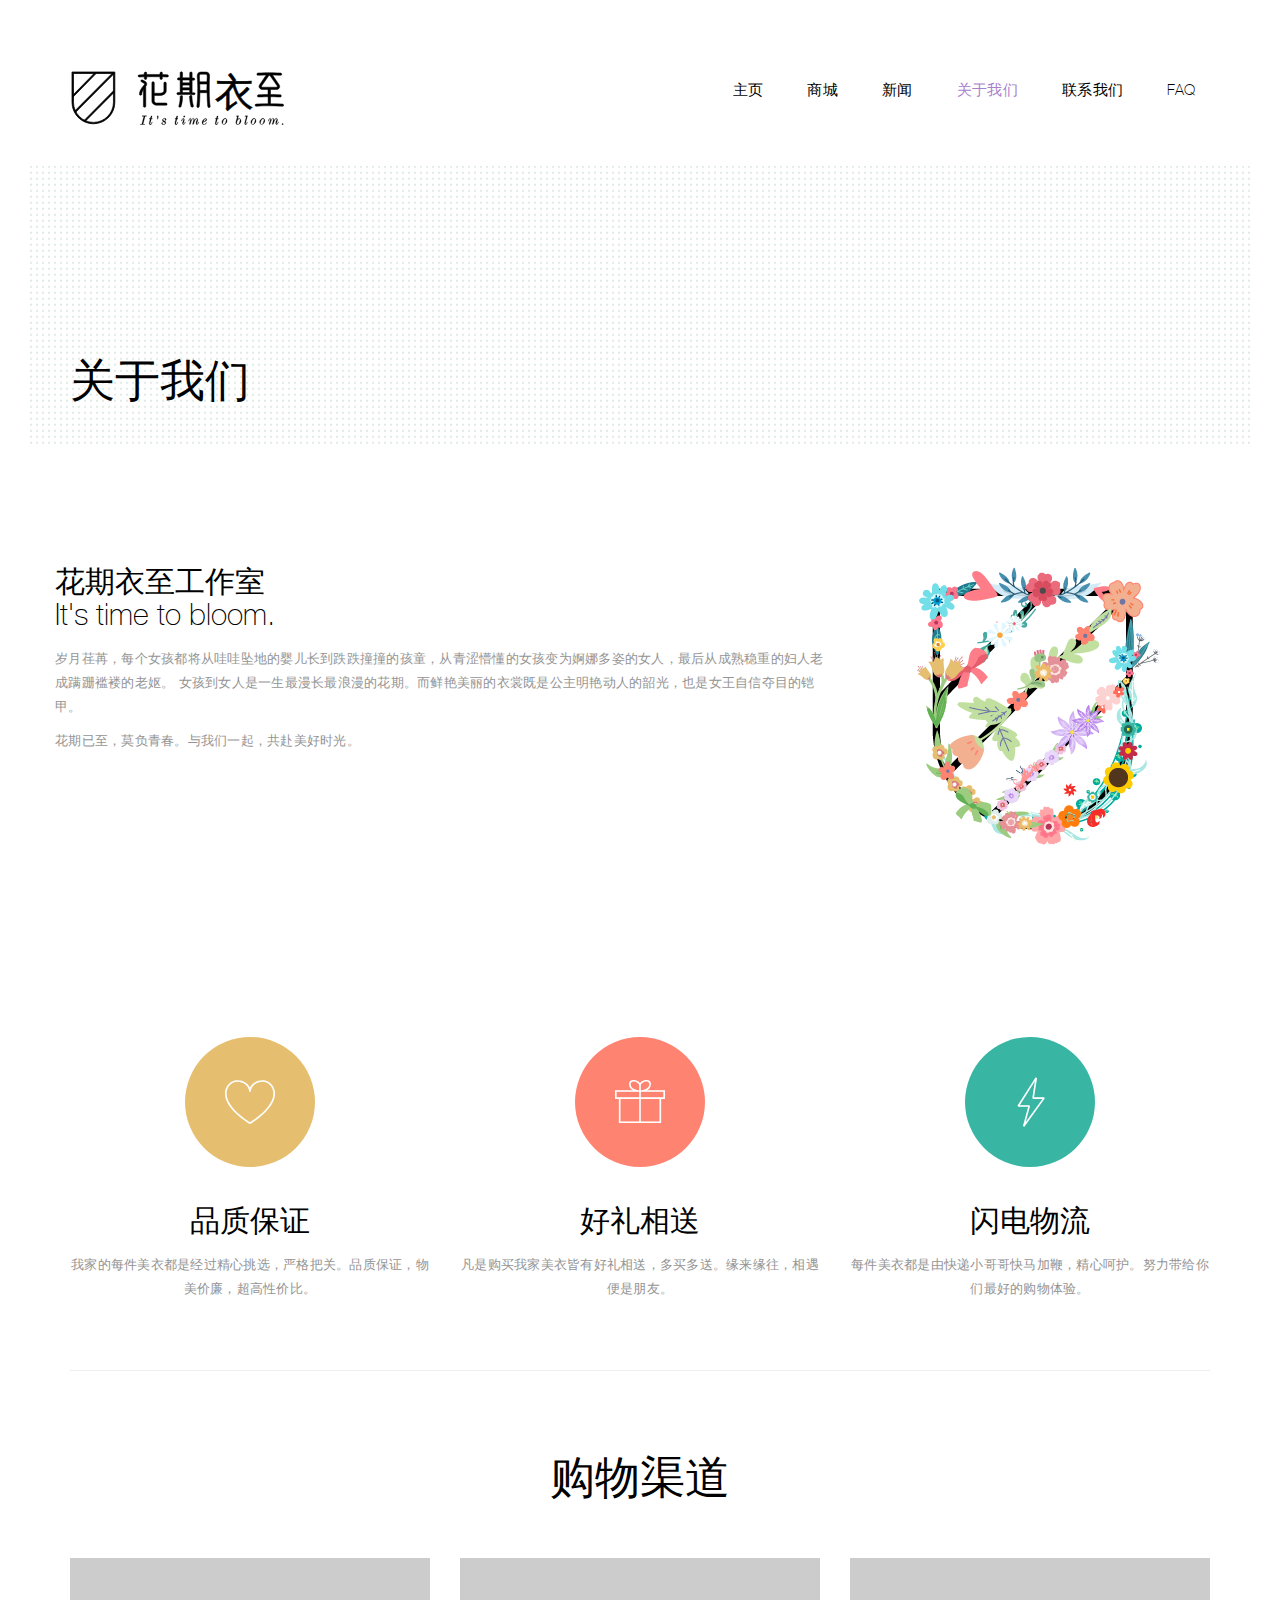
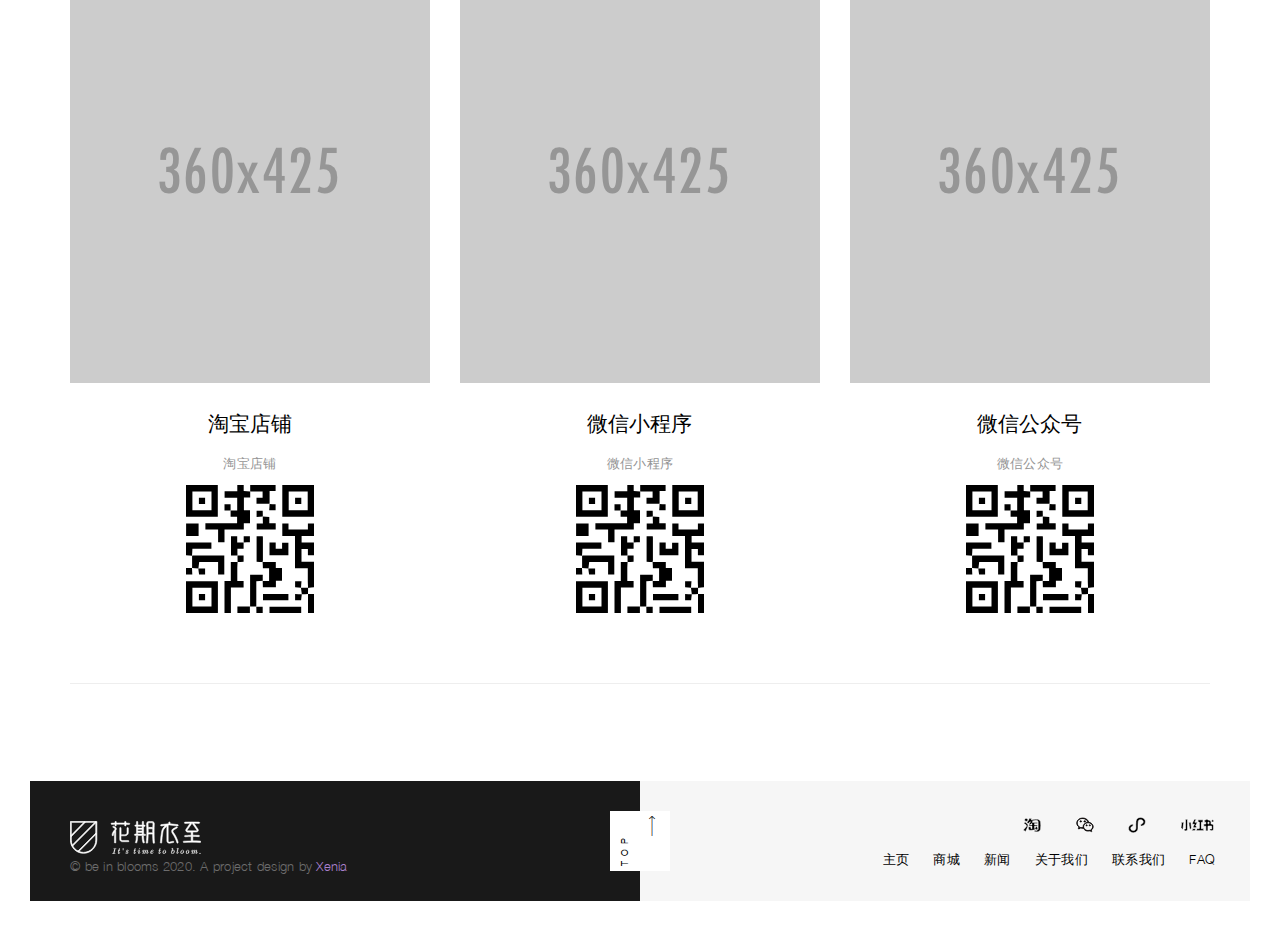
==== about.html @ fe2b624d "add" ====
<!DOCTYPE html>
<html lang="en">
<head>
	<meta charset="UTF-8">
	<meta name="viewport" content="width=device-width, initial-scale=1">
	<title>About | be in blooms</title>
	
	<meta name="description" content=""> 
	<meta name="keywords" content="花期衣️至，女装，定制，工作室，连衣裙，下装，套装，上装" /> 
	
    <link rel="icon" type="images/favicon" href="images/favicon.png">
	<link rel="stylesheet" type="text/css" href="css/linea-arrows.css">
  	<link rel="stylesheet" type="text/css" href="css/linea-basic.css">
  	<link rel="stylesheet" type="text/css" href="css/linea-ecommerce.css">
  	<link rel="stylesheet" type="text/css" href="css/linea-basic-elaboration.css">
  	<link rel="stylesheet" type="text/css" href="css/linea-music.css">
  	<link rel="stylesheet" type="text/css" href="css/linea-software.css">
  	<link rel="stylesheet" type="text/css" href="css/linea-weather.css">
  	<link rel="stylesheet" type="text/css" href="css/owl.carousel.css">
  	<link rel="stylesheet" type="text/css" href="css/jquery-ui.css">
  	<link rel="stylesheet" type="text/css" href="css/chosen.css">
  	<link rel="stylesheet" type="text/css" href="css/woocommerce.css">
  	<link rel="stylesheet" type="text/css" href="css/style.css">
</head>
<body>
	<header id="header" class="header header-v1" >
	   <div class="main-header">
	      <div class="main-header">
	         <div class="logo"><a href="#"><img src="images/logo.svg" alt="logo" /></a></div>
	         <div class="header-right">
	            <a href="#" class="button-toggle toggle-mainmenu" data-toggle="nr-mainmenu">
	               <div class="nr-menu-bar">
	                  <span class="menu-bar"></span>
	                  <span class="menu-bar"></span>
	                  <span class="menu-bar"></span>
	               </div>
	               <span class="icon icon-arrows-slim-up"></span>
	            </a> 
	            <nav class="navigation-north-2">
	              <ul>
	                 <li class="menu-item-has-children">
	                    <a href="index.html" title="">主页</a> 
	                 </li>
	                 <li class="menu-item-has-children">
	                    <a href="shop.html">商城</a>
	                 </li>
	              	<li class="menu-item-has-children">
	              	   <a href="blog.html">新闻</a> 
	              	</li>  
	              	<li class="menu-item-has-children active">
	              	  <a href="about.html">关于我们</a>
	              	</li>  
	              	<li class="menu-item-has-children">
	              	   <a href="contact.html">联系我们</a>
	              	</li>  
	              	<li class="menu-item-has-children">
	              	   <a href="faq.html">FAQ</a>
	              	</li> 		 
	              </ul>
	            </nav>
	         </div>
	      </div>
	   </div>
	   <!-- /.main-header -->
	   <div class="toggle-header">  <!-- /.content-inner --> 
	      <div id="nr-mainmenu" class="nr-mainmenu fullheight" >
	         <div class="ts-mainmenu-inner">
	            <nav class="navigation-north">
	               <div class="toggle-dropdown-menu">
	                  <ul> 
	                     <li>
	                         <a href="index.html" title="">主页</a> 
	                     </li>
	                      <li>
	                        <a href="shop.html">商城</a>
	                     </li>
	                      <li>
	                        <a href="blog.html">新闻</a> 
	                     </li> 
						 <li>
						      <a href="about.html">关于我们</a>
						  </li> 
						 <li>
						       <a href="contact.html">联系我们</a>
						  </li> 
						  <li>
						     <a href="faq.html">FAQ</a>
						   </li>  
	                  </ul>
	               </div>
	            </nav> 
	         </div>
	         <!-- /.ts-mainmenu-inner -->
	      </div>
	      <!-- /nr-mainmenu -->
	      <div id="nr-cart-header" class="nr-cart-header fullheight">
	         <div class="widget shoping-cart-widget">
	            <h5>Your cart</h5>
	            <div class="widget_shopping_cart_content">
	               <ul class="cart_list product_list_widget">
	                  <li>
	                     <a title="Remove this item" class="remove" href="#">×</a>
	                     <a href="#" class="thumb-product"><img src="images/73x84.png" alt=""></a>
	                     <div class="widget-cart-title-product">
	                        <a href="#">Over Tropics Shirt</a>
	                        <span class="quantity">Qty: 1</span>
	                        <span class="amount">$300.00</span>
	                     </div>
	                  </li>
	                  <li>
	                     <a title="Remove this item" class="remove" href="#">×</a>
	                     <a href="#" class="thumb-product"><img src="images/73x84.png" alt=""></a>
	                     <div class="widget-cart-title-product">
	                        <a href="#">Over Tropics Shirt</a>
	                        <span class="quantity">Qty: 1</span>
	                        <span class="amount">$300.00</span>
	                     </div>
	                  </li>
	               </ul>
	               <p class="total"><strong>Subtotal:</strong> <span class="amount">$600.00</span></p>
	               <p class="buttons">
	                  <a class="button wc-forward" href="#">View Cart</a>
	                  <a class="button checkout wc-forward" href="#">Checkout</a>
	               </p>
	            </div>
	         </div>
	      </div>
	   </div>
	   <!-- /.toggle-header -->
	</header>
	<section class="page-banner">
		<h2 class="page-title">关于我们</h2>
	</section>
	<section id="main-container" class="main-container">
		<div class="section-iconboxes-firts container">
			<div class="row">
				<div class="col-md-8 col-sm-8 col-60">
					<div class="nr_wrapper_about">
						<h4>花期衣至工作室<br> It's time to bloom.</h4>
					</div>
					<div class="nr_wrapper_about_content">
						<p>岁月荏苒，每个女孩都将从哇哇坠地的婴儿长到跌跌撞撞的孩童，从青涩懵懂的女孩变为婀娜多姿的女人，最后从成熟稳重的妇人老成蹒跚褴褛的老妪。
						女孩到女人是一生最漫长最浪漫的花期。而鲜艳美丽的衣裳既是公主明艳动人的韶光，也是女王自信夺目的铠甲。</p>
						<p>花期已至，莫负青春。与我们一起，共赴美好时光。</p>
					</div>
					
				</div>
				<div class="col-md-4 col-sm-4 col-40">
					<div class="nr_wrapper_images">
						<img src="images/about/ab1.png" class="center-block" alt="">
					</div>
				</div>
			</div>
		</div> 
		<div class="section-iconboxes-two section-iconboxes-iconstyle">
			<div class="container">
				<div class="row">
					<div class="col-sm-4 col-33">
						<div class="ts-icon-boxes iconbox-style2 yellow">
							<div class="iconbox-title">
								<span class="icon icon-basic-heart"></span>
								<h4>品质保证</h4>
							</div>
							<p>我家的每件美衣都是经过精心挑选，严格把关。品质保证，物美价廉，超高性价比。</p>
						</div>
					</div>
					<div class="col-sm-4 col-33">
						<div class="ts-icon-boxes iconbox-style2 red">
							<div class="iconbox-title">
								<span class="icon icon-ecommerce-gift"></span>
								<h4>好礼相送</h4>
							</div>
							<p>凡是购买我家美衣皆有好礼相送，多买多送。缘来缘往，相遇便是朋友。</p>
						</div>
					</div>
					<div class="col-sm-4 col-33">
						<div class="ts-icon-boxes iconbox-style2 blue">
							<div class="iconbox-title">
								<span class="icon icon-basic-bolt"></span>
								<h4>闪电物流</h4>
							</div>
							<p>每件美衣都是由快递小哥哥快马加鞭，精心呵护。努力带给你们最好的购物体验。</p></div>
					</div>
				</div>
				<div class="nr-line">  
		            <div class="line" >
		                
		            </div><!-- /.separator separator-simple separator-solid -->
		    	</div>
			</div>
		</div>
		<div class="section-iconboxes-three section-iconboxes-ourteam">
			<div class="container">
				<div class="row">
					<div class="title-ourteam">
						<h2 class="text-center">购物渠道</h2>
					</div>
					<div class="col-md-4 col-sm-4 col-33">
						<div class="nr-ourteams">
							<div class="ourteams-images">
								<figure><img src="images/about/360x425.png" alt=""></figure> 
							</div>
							<div class="ourteams-text">
								<div class="mem-bottom">
		                        <h5>淘宝店铺</h5> 
		                        <p>淘宝店铺</p>
								<div class="qr1">&nbsp;</div> 
		                    </div>
							</div>
						</div>
					</div>
					<div class="col-md-4 col-sm-4 col-33">
						<div class="nr-ourteams">
							<div class="ourteams-images">
								<figure><img src="images/about/360x425.png" alt=""></figure>
								</div>
							<div class="ourteams-text">
								<div class="mem-bottom">
		                        <h5>微信小程序</h5> 
		                        <p>微信小程序</p>
								<div class="qr2">&nbsp;</div> 
		                    </div>
							</div>
						</div>
					</div>
					<div class="col-md-4 col-sm-4 col-33">
						<div class="nr-ourteams">
							<div class="ourteams-images">
								<figure><img src="images/about/360x425.png" alt=""></figure>
								</div>
							<div class="ourteams-text">
								<div class="mem-bottom">
		                        <h5>微信公众号</h5> 
		                        <p>微信公众号</p>
								<div class="qr3">&nbsp;</div> 
		                    </div>
							</div>
						</div>
					</div>
				</div>
				<div class="nr-line">  
		            <div class="line" >
		            </div><!-- /.separator separator-simple separator-solid -->
		    	</div>
			</div>
		</div>
	</section>
	<footer>
	  <div class="left-footer">
	     <div class="logo-footer"><a href="#"><img src="images/logo_footer.svg" alt=""></a></div>
	     <div class="copyright"><p>© be in blooms 2020. A project design by <a href="#">Xenia</a></p></div>
	  </div>
      <div class="right-footer">
        <ul class="ts-social-footer">
           <li><a href="#" class="icon-bg01">&nbsp;</a></li>
           <li><a href="#" class="icon-bg02">&nbsp;</a></li>
           <li><a href="#" class="icon-bg03">&nbsp;</a></li>
           <li><a href="#" class="icon-bg04">&nbsp;</a></li>
        </ul>
         <ul class="menu-footer">
            <li> <a href="index.html" title="">主页</a></li>
            <li> <a href="shop.html">商城</a></li>
            <li> <a href="blog.html">新闻</a> </li>
            <li> <a href="about.html">关于我们</a></li>
            <li> <a href="contact.html">联系我们</a></li>
            <li> <a href="faq.html">FAQ</a></li>   
         </ul> 
      </div>
      <a href="#" class="backtotop hidden-xs">
         <span class="text-totop">Top</span>
         <span class="icon icon-arrows-slim-right"></span>
      </a>
   </footer>
	<script type="text/javascript" src="js/jquery-1.11.3.min.js"></script>
      <script type="text/javascript" src="js/jquery-ui.js"></script>
      <script type="text/javascript" src="js/owl.carousel.min.js"></script>
      <script type="text/javascript" src="js/chosen.jquery.min.js"></script>
      <script type="text/javascript" src="js/isotope.pkgd.js"></script>
      <script type="text/javascript" src="js/packery-mode.pkgd.min.js"></script>
      <script type='text/javascript' src='js/debounced-resize/jquery.debouncedresize.js'></script>
      <script type="text/javascript" src="js/nicescroll/jquery.nicescroll.min.js"></script>
      <script src="js/front-end.js"></script>
      <script src="js/custom.js"></script>
</body>
</html>
---- css/linea-arrows.css ----
@charset "UTF-8";

@font-face {
  font-family: "linea-arrows-10";
  src:url("../fonts/linea-arrows-10.eot");
  src:url("../fonts/linea-arrows-10.eot?#iefix") format("embedded-opentype"),
    url("../fonts/linea-arrows-10.woff") format("woff"),
    url("../fonts/linea-arrows-10.ttf") format("truetype"),
    url("../fonts/linea-arrows-10.svg#linea-arrows-10") format("svg");
  font-weight: normal;
  font-style: normal;

}

[data-icon]:before {
  font-family: "linea-arrows-10" !important;
  content: attr(data-icon);
  font-style: normal !important;
  font-weight: normal !important;
  font-variant: normal !important;
  text-transform: none !important;
  speak: none;
  line-height: 1;
  -webkit-font-smoothing: antialiased;
  -moz-osx-font-smoothing: grayscale;
}

[class^="icon-arrows-"]:before,
[class*=" icon-arrows-"]:before {
  font-family: "linea-arrows-10" !important;
  font-style: normal !important;
  font-weight: normal !important;
  font-variant: normal !important;
  text-transform: none !important;
  speak: none;
  line-height: 1;
  -webkit-font-smoothing: antialiased;
  -moz-osx-font-smoothing: grayscale;
}

.icon-arrows-anticlockwise:before {
  content: "\e000";
}
.icon-arrows-anticlockwise-dashed:before {
  content: "\e001";
}
.icon-arrows-button-down:before {
  content: "\e002";
}
.icon-arrows-button-off:before {
  content: "\e003";
}
.icon-arrows-button-on:before {
  content: "\e004";
}
.icon-arrows-button-up:before {
  content: "\e005";
}
.icon-arrows-check:before {
  content: "\e006";
}
.icon-arrows-circle-check:before {
  content: "\e007";
}
.icon-arrows-circle-down:before {
  content: "\e008";
}
.icon-arrows-circle-downleft:before {
  content: "\e009";
}
.icon-arrows-circle-downright:before {
  content: "\e00a";
}
.icon-arrows-circle-left:before {
  content: "\e00b";
}
.icon-arrows-circle-minus:before {
  content: "\e00c";
}
.icon-arrows-circle-plus:before {
  content: "\e00d";
}
.icon-arrows-circle-remove:before {
  content: "\e00e";
}
.icon-arrows-circle-right:before {
  content: "\e00f";
}
.icon-arrows-circle-up:before {
  content: "\e010";
}
.icon-arrows-circle-upleft:before {
  content: "\e011";
}
.icon-arrows-circle-upright:before {
  content: "\e012";
}
.icon-arrows-clockwise:before {
  content: "\e013";
}
.icon-arrows-clockwise-dashed:before {
  content: "\e014";
}
.icon-arrows-compress:before {
  content: "\e015";
}
.icon-arrows-deny:before {
  content: "\e016";
}
.icon-arrows-diagonal:before {
  content: "\e017";
}
.icon-arrows-diagonal2:before {
  content: "\e018";
}
.icon-arrows-down:before {
  content: "\e019";
}
.icon-arrows-down-double:before {
  content: "\e01a";
}
.icon-arrows-downleft:before {
  content: "\e01b";
}
.icon-arrows-downright:before {
  content: "\e01c";
}
.icon-arrows-drag-down:before {
  content: "\e01d";
}
.icon-arrows-drag-down-dashed:before {
  content: "\e01e";
}
.icon-arrows-drag-horiz:before {
  content: "\e01f";
}
.icon-arrows-drag-left:before {
  content: "\e020";
}
.icon-arrows-drag-left-dashed:before {
  content: "\e021";
}
.icon-arrows-drag-right:before {
  content: "\e022";
}
.icon-arrows-drag-right-dashed:before {
  content: "\e023";
}
.icon-arrows-drag-up:before {
  content: "\e024";
}
.icon-arrows-drag-up-dashed:before {
  content: "\e025";
}
.icon-arrows-drag-vert:before {
  content: "\e026";
}
.icon-arrows-exclamation:before {
  content: "\e027";
}
.icon-arrows-expand:before {
  content: "\e028";
}
.icon-arrows-expand-diagonal1:before {
  content: "\e029";
}
.icon-arrows-expand-horizontal1:before {
  content: "\e02a";
}
.icon-arrows-expand-vertical1:before {
  content: "\e02b";
}
.icon-arrows-fit-horizontal:before {
  content: "\e02c";
}
.icon-arrows-fit-vertical:before {
  content: "\e02d";
}
.icon-arrows-glide:before {
  content: "\e02e";
}
.icon-arrows-glide-horizontal:before {
  content: "\e02f";
}
.icon-arrows-glide-vertical:before {
  content: "\e030";
}
.icon-arrows-hamburger1:before {
  content: "\e031";
}
.icon-arrows-hamburger-2:before {
  content: "\e032";
}
.icon-arrows-horizontal:before {
  content: "\e033";
}
.icon-arrows-info:before {
  content: "\e034";
}
.icon-arrows-keyboard-alt:before {
  content: "\e035";
}
.icon-arrows-keyboard-cmd:before {
  content: "\e036";
}
.icon-arrows-keyboard-delete:before {
  content: "\e037";
}
.icon-arrows-keyboard-down:before {
  content: "\e038";
}
.icon-arrows-keyboard-left:before {
  content: "\e039";
}
.icon-arrows-keyboard-return:before {
  content: "\e03a";
}
.icon-arrows-keyboard-right:before {
  content: "\e03b";
}
.icon-arrows-keyboard-shift:before {
  content: "\e03c";
}
.icon-arrows-keyboard-tab:before {
  content: "\e03d";
}
.icon-arrows-keyboard-up:before {
  content: "\e03e";
}
.icon-arrows-left:before {
  content: "\e03f";
}
.icon-arrows-left-double-32:before {
  content: "\e040";
}
.icon-arrows-minus:before {
  content: "\e041";
}
.icon-arrows-move:before {
  content: "\e042";
}
.icon-arrows-move2:before {
  content: "\e043";
}
.icon-arrows-move-bottom:before {
  content: "\e044";
}
.icon-arrows-move-left:before {
  content: "\e045";
}
.icon-arrows-move-right:before {
  content: "\e046";
}
.icon-arrows-move-top:before {
  content: "\e047";
}
.icon-arrows-plus:before {
  content: "\e048";
}
.icon-arrows-question:before {
  content: "\e049";
}
.icon-arrows-remove:before {
  content: "\e04a";
}
.icon-arrows-right:before {
  content: "\e04b";
}
.icon-arrows-right-double:before {
  content: "\e04c";
}
.icon-arrows-rotate:before {
  content: "\e04d";
}
.icon-arrows-rotate-anti:before {
  content: "\e04e";
}
.icon-arrows-rotate-anti-dashed:before {
  content: "\e04f";
}
.icon-arrows-rotate-dashed:before {
  content: "\e050";
}
.icon-arrows-shrink:before {
  content: "\e051";
}
.icon-arrows-shrink-diagonal1:before {
  content: "\e052";
}
.icon-arrows-shrink-diagonal2:before {
  content: "\e053";
}
.icon-arrows-shrink-horizonal2:before {
  content: "\e054";
}
.icon-arrows-shrink-horizontal1:before {
  content: "\e055";
}
.icon-arrows-shrink-vertical1:before {
  content: "\e056";
}
.icon-arrows-shrink-vertical2:before {
  content: "\e057";
}
.icon-arrows-sign-down:before {
  content: "\e058";
}
.icon-arrows-sign-left:before {
  content: "\e059";
}
.icon-arrows-sign-right:before {
  content: "\e05a";
}
.icon-arrows-sign-up:before {
  content: "\e05b";
}
.icon-arrows-slide-down1:before {
  content: "\e05c";
}
.icon-arrows-slide-down2:before {
  content: "\e05d";
}
.icon-arrows-slide-left1:before {
  content: "\e05e";
}
.icon-arrows-slide-left2:before {
  content: "\e05f";
}
.icon-arrows-slide-right1:before {
  content: "\e060";
}
.icon-arrows-slide-right2:before {
  content: "\e061";
}
.icon-arrows-slide-up1:before {
  content: "\e062";
}
.icon-arrows-slide-up2:before {
  content: "\e063";
}
.icon-arrows-slim-down:before {
  content: "\e064";
}
.icon-arrows-slim-down-dashed:before {
  content: "\e065";
}
.icon-arrows-slim-left:before {
  content: "\e066";
}
.icon-arrows-slim-left-dashed:before {
  content: "\e067";
}
.icon-arrows-slim-right:before {
  content: "\e068";
}
.icon-arrows-slim-right-dashed:before {
  content: "\e069";
}
.icon-arrows-slim-up:before {
  content: "\e06a";
}
.icon-arrows-slim-up-dashed:before {
  content: "\e06b";
}
.icon-arrows-square-check:before {
  content: "\e06c";
}
.icon-arrows-square-down:before {
  content: "\e06d";
}
.icon-arrows-square-downleft:before {
  content: "\e06e";
}
.icon-arrows-square-downright:before {
  content: "\e06f";
}
.icon-arrows-square-left:before {
  content: "\e070";
}
.icon-arrows-square-minus:before {
  content: "\e071";
}
.icon-arrows-square-plus:before {
  content: "\e072";
}
.icon-arrows-square-remove:before {
  content: "\e073";
}
.icon-arrows-square-right:before {
  content: "\e074";
}
.icon-arrows-square-up:before {
  content: "\e075";
}
.icon-arrows-square-upleft:before {
  content: "\e076";
}
.icon-arrows-square-upright:before {
  content: "\e077";
}
.icon-arrows-squares:before {
  content: "\e078";
}
.icon-arrows-stretch-diagonal1:before {
  content: "\e079";
}
.icon-arrows-stretch-diagonal2:before {
  content: "\e07a";
}
.icon-arrows-stretch-diagonal3:before {
  content: "\e07b";
}
.icon-arrows-stretch-diagonal4:before {
  content: "\e07c";
}
.icon-arrows-stretch-horizontal1:before {
  content: "\e07d";
}
.icon-arrows-stretch-horizontal2:before {
  content: "\e07e";
}
.icon-arrows-stretch-vertical1:before {
  content: "\e07f";
}
.icon-arrows-stretch-vertical2:before {
  content: "\e080";
}
.icon-arrows-switch-horizontal:before {
  content: "\e081";
}
.icon-arrows-switch-vertical:before {
  content: "\e082";
}
.icon-arrows-up:before {
  content: "\e083";
}
.icon-arrows-up-double-33:before {
  content: "\e084";
}
.icon-arrows-upleft:before {
  content: "\e085";
}
.icon-arrows-upright:before {
  content: "\e086";
}
.icon-arrows-vertical:before {
  content: "\e087";
}
---- css/linea-basic.css ----
@charset "UTF-8";

@font-face {
  font-family: "linea-basic-10";
  src:url("../fonts/linea-basic-10.eot");
  src:url("../fonts/linea-basic-10.eot?#iefix") format("embedded-opentype"),
    url("../fonts/linea-basic-10.woff") format("woff"),
    url("../fonts/linea-basic-10.ttf") format("truetype"),
    url("../fonts/linea-basic-10.svg#linea-basic-10") format("svg");
  font-weight: normal;
  font-style: normal;

}

[data-icon]:before {
  font-family: "linea-basic-10" !important;
  content: attr(data-icon);
  font-style: normal !important;
  font-weight: normal !important;
  font-variant: normal !important;
  text-transform: none !important;
  speak: none;
  line-height: 1;
  -webkit-font-smoothing: antialiased;
  -moz-osx-font-smoothing: grayscale;
}

[class^="icon-basic-"]:before,
[class*=" icon-basic-"]:before {
  font-family: "linea-basic-10" !important;
  font-style: normal !important;
  font-weight: normal !important;
  font-variant: normal !important;
  text-transform: none !important;
  speak: none;
  line-height: 1;
  -webkit-font-smoothing: antialiased;
  -moz-osx-font-smoothing: grayscale;
}

.icon-basic-accelerator:before {
  content: "a";
}
.icon-basic-alarm:before {
  content: "b";
}
.icon-basic-anchor:before {
  content: "c";
}
.icon-basic-anticlockwise:before {
  content: "d";
}
.icon-basic-archive:before {
  content: "e";
}
.icon-basic-archive-full:before {
  content: "f";
}
.icon-basic-ban:before {
  content: "g";
}
.icon-basic-battery-charge:before {
  content: "h";
}
.icon-basic-battery-empty:before {
  content: "i";
}
.icon-basic-battery-full:before {
  content: "j";
}
.icon-basic-battery-half:before {
  content: "k";
}
.icon-basic-bolt:before {
  content: "l";
}
.icon-basic-book:before {
  content: "m";
}
.icon-basic-book-pen:before {
  content: "n";
}
.icon-basic-book-pencil:before {
  content: "o";
}
.icon-basic-bookmark:before {
  content: "p";
}
.icon-basic-calculator:before {
  content: "q";
}
.icon-basic-calendar:before {
  content: "r";
}
.icon-basic-cards-diamonds:before {
  content: "s";
}
.icon-basic-cards-hearts:before {
  content: "t";
}
.icon-basic-case:before {
  content: "u";
}
.icon-basic-chronometer:before {
  content: "v";
}
.icon-basic-clessidre:before {
  content: "w";
}
.icon-basic-clock:before {
  content: "x";
}
.icon-basic-clockwise:before {
  content: "y";
}
.icon-basic-cloud:before {
  content: "z";
}
.icon-basic-clubs:before {
  content: "A";
}
.icon-basic-compass:before {
  content: "B";
}
.icon-basic-cup:before {
  content: "C";
}
.icon-basic-diamonds:before {
  content: "D";
}
.icon-basic-display:before {
  content: "E";
}
.icon-basic-download:before {
  content: "F";
}
.icon-basic-exclamation:before {
  content: "G";
}
.icon-basic-eye:before {
  content: "H";
}
.icon-basic-eye-closed:before {
  content: "I";
}
.icon-basic-female:before {
  content: "J";
}
.icon-basic-flag1:before {
  content: "K";
}
.icon-basic-flag2:before {
  content: "L";
}
.icon-basic-floppydisk:before {
  content: "M";
}
.icon-basic-folder:before {
  content: "N";
}
.icon-basic-folder-multiple:before {
  content: "O";
}
.icon-basic-gear:before {
  content: "P";
}
.icon-basic-geolocalize-01:before {
  content: "Q";
}
.icon-basic-geolocalize-05:before {
  content: "R";
}
.icon-basic-globe:before {
  content: "S";
}
.icon-basic-gunsight:before {
  content: "T";
}
.icon-basic-hammer:before {
  content: "U";
}
.icon-basic-headset:before {
  content: "V";
}
.icon-basic-heart:before {
  content: "W";
}
.icon-basic-heart-broken:before {
  content: "X";
}
.icon-basic-helm:before {
  content: "Y";
}
.icon-basic-home:before {
  content: "Z";
}
.icon-basic-info:before {
  content: "0";
}
.icon-basic-ipod:before {
  content: "1";
}
.icon-basic-joypad:before {
  content: "2";
}
.icon-basic-key:before {
  content: "3";
}
.icon-basic-keyboard:before {
  content: "4";
}
.icon-basic-laptop:before {
  content: "5";
}
.icon-basic-life-buoy:before {
  content: "6";
}
.icon-basic-lightbulb:before {
  content: "7";
}
.icon-basic-link:before {
  content: "8";
}
.icon-basic-lock:before {
  content: "9";
}
.icon-basic-lock-open:before {
  content: "!";
}
.icon-basic-magic-mouse:before {
  content: "\"";
}
.icon-basic-magnifier:before {
  content: "#";
}
.icon-basic-magnifier-minus:before {
  content: "$";
}
.icon-basic-magnifier-plus:before {
  content: "%";
}
.icon-basic-mail:before {
  content: "&";
}
.icon-basic-mail-multiple:before {
  content: "'";
}
.icon-basic-mail-open:before {
  content: "(";
}
.icon-basic-mail-open-text:before {
  content: ")";
}
.icon-basic-male:before {
  content: "*";
}
.icon-basic-map:before {
  content: "+";
}
.icon-basic-message:before {
  content: ",";
}
.icon-basic-message-multiple:before {
  content: "-";
}
.icon-basic-message-txt:before {
  content: ".";
}
.icon-basic-mixer2:before {
  content: "/";
}
.icon-basic-mouse:before {
  content: ":";
}
.icon-basic-notebook:before {
  content: ";";
}
.icon-basic-notebook-pen:before {
  content: "<";
}
.icon-basic-notebook-pencil:before {
  content: "=";
}
.icon-basic-paperplane:before {
  content: ">";
}
.icon-basic-pencil-ruler:before {
  content: "?";
}
.icon-basic-pencil-ruler-pen:before {
  content: "@";
}
.icon-basic-photo:before {
  content: "[";
}
.icon-basic-picture:before {
  content: "]";
}
.icon-basic-picture-multiple:before {
  content: "^";
}
.icon-basic-pin1:before {
  content: "_";
}
.icon-basic-pin2:before {
  content: "`";
}
.icon-basic-postcard:before {
  content: "{";
}
.icon-basic-postcard-multiple:before {
  content: "|";
}
.icon-basic-printer:before {
  content: "}";
}
.icon-basic-question:before {
  content: "~";
}
.icon-basic-rss:before {
  content: "\\";
}
.icon-basic-server:before {
  content: "\e000";
}
.icon-basic-server2:before {
  content: "\e001";
}
.icon-basic-server-cloud:before {
  content: "\e002";
}
.icon-basic-server-download:before {
  content: "\e003";
}
.icon-basic-server-upload:before {
  content: "\e004";
}
.icon-basic-settings:before {
  content: "\e005";
}
.icon-basic-share:before {
  content: "\e006";
}
.icon-basic-sheet:before {
  content: "\e007";
}
.icon-basic-sheet-multiple:before {
  content: "\e008";
}
.icon-basic-sheet-pen:before {
  content: "\e009";
}
.icon-basic-sheet-pencil:before {
  content: "\e00a";
}
.icon-basic-sheet-txt:before {
  content: "\e00b";
}
.icon-basic-signs:before {
  content: "\e00c";
}
.icon-basic-smartphone:before {
  content: "\e00d";
}
.icon-basic-spades:before {
  content: "\e00e";
}
.icon-basic-spread:before {
  content: "\e00f";
}
.icon-basic-spread-bookmark:before {
  content: "\e010";
}
.icon-basic-spread-text:before {
  content: "\e011";
}
.icon-basic-spread-text-bookmark:before {
  content: "\e012";
}
.icon-basic-star:before {
  content: "\e013";
}
.icon-basic-tablet:before {
  content: "\e014";
}
.icon-basic-target:before {
  content: "\e015";
}
.icon-basic-todo:before {
  content: "\e016";
}
.icon-basic-todo-pen:before {
  content: "\e017";
}
.icon-basic-todo-pencil:before {
  content: "\e018";
}
.icon-basic-todo-txt:before {
  content: "\e019";
}
.icon-basic-todolist-pen:before {
  content: "\e01a";
}
.icon-basic-todolist-pencil:before {
  content: "\e01b";
}
.icon-basic-trashcan:before {
  content: "\e01c";
}
.icon-basic-trashcan-full:before {
  content: "\e01d";
}
.icon-basic-trashcan-refresh:before {
  content: "\e01e";
}
.icon-basic-trashcan-remove:before {
  content: "\e01f";
}
.icon-basic-upload:before {
  content: "\e020";
}
.icon-basic-usb:before {
  content: "\e021";
}
.icon-basic-video:before {
  content: "\e022";
}
.icon-basic-watch:before {
  content: "\e023";
}
.icon-basic-webpage:before {
  content: "\e024";
}
.icon-basic-webpage-img-txt:before {
  content: "\e025";
}
.icon-basic-webpage-multiple:before {
  content: "\e026";
}
.icon-basic-webpage-txt:before {
  content: "\e027";
}
.icon-basic-world:before {
  content: "\e028";
}
---- css/linea-ecommerce.css ----
@charset "UTF-8";

@font-face {
  font-family: "linea-ecommerce-10";
  src:url("../fonts/linea-ecommerce-10.eot");
  src:url("../fonts/linea-ecommerce-10.eot?#iefix") format("embedded-opentype"),
    url("../fonts/linea-ecommerce-10.woff") format("woff"),
    url("../fonts/linea-ecommerce-10.ttf") format("truetype"),
    url("../fonts/linea-ecommerce-10.svg#linea-ecommerce-10") format("svg");
  font-weight: normal;
  font-style: normal;

}

[data-icon]:before {
  font-family: "linea-ecommerce-10" !important;
  content: attr(data-icon);
  font-style: normal !important;
  font-weight: normal !important;
  font-variant: normal !important;
  text-transform: none !important;
  speak: none;
  line-height: 1;
  -webkit-font-smoothing: antialiased;
  -moz-osx-font-smoothing: grayscale;
}

[class^="icon-ecommerce-"]:before,
[class*=" icon-ecommerce-"]:before {
  font-family: "linea-ecommerce-10" !important;
  font-style: normal !important;
  font-weight: normal !important;
  font-variant: normal !important;
  text-transform: none !important;
  speak: none;
  line-height: 1;
  -webkit-font-smoothing: antialiased;
  -moz-osx-font-smoothing: grayscale;
}

.icon-ecommerce-bag:before {
  content: "a";
}
.icon-ecommerce-bag-check:before {
  content: "b";
}
.icon-ecommerce-bag-cloud:before {
  content: "c";
}
.icon-ecommerce-bag-download:before {
  content: "d";
}
.icon-ecommerce-bag-minus:before {
  content: "e";
}
.icon-ecommerce-bag-plus:before {
  content: "f";
}
.icon-ecommerce-bag-refresh:before {
  content: "g";
}
.icon-ecommerce-bag-remove:before {
  content: "h";
}
.icon-ecommerce-bag-search:before {
  content: "i";
}
.icon-ecommerce-bag-upload:before {
  content: "j";
}
.icon-ecommerce-banknote:before {
  content: "k";
}
.icon-ecommerce-banknotes:before {
  content: "l";
}
.icon-ecommerce-basket:before {
  content: "m";
}
.icon-ecommerce-basket-check:before {
  content: "n";
}
.icon-ecommerce-basket-cloud:before {
  content: "o";
}
.icon-ecommerce-basket-download:before {
  content: "p";
}
.icon-ecommerce-basket-minus:before {
  content: "q";
}
.icon-ecommerce-basket-plus:before {
  content: "r";
}
.icon-ecommerce-basket-refresh:before {
  content: "s";
}
.icon-ecommerce-basket-remove:before {
  content: "t";
}
.icon-ecommerce-basket-search:before {
  content: "u";
}
.icon-ecommerce-basket-upload:before {
  content: "v";
}
.icon-ecommerce-bath:before {
  content: "w";
}
.icon-ecommerce-cart:before {
  content: "x";
}
.icon-ecommerce-cart-check:before {
  content: "y";
}
.icon-ecommerce-cart-cloud:before {
  content: "z";
}
.icon-ecommerce-cart-content:before {
  content: "A";
}
.icon-ecommerce-cart-download:before {
  content: "B";
}
.icon-ecommerce-cart-minus:before {
  content: "C";
}
.icon-ecommerce-cart-plus:before {
  content: "D";
}
.icon-ecommerce-cart-refresh:before {
  content: "E";
}
.icon-ecommerce-cart-remove:before {
  content: "F";
}
.icon-ecommerce-cart-search:before {
  content: "G";
}
.icon-ecommerce-cart-upload:before {
  content: "H";
}
.icon-ecommerce-cent:before {
  content: "I";
}
.icon-ecommerce-colon:before {
  content: "J";
}
.icon-ecommerce-creditcard:before {
  content: "K";
}
.icon-ecommerce-diamond:before {
  content: "L";
}
.icon-ecommerce-dollar:before {
  content: "M";
}
.icon-ecommerce-euro:before {
  content: "N";
}
.icon-ecommerce-franc:before {
  content: "O";
}
.icon-ecommerce-gift:before {
  content: "P";
}
.icon-ecommerce-graph1:before {
  content: "Q";
}
.icon-ecommerce-graph2:before {
  content: "R";
}
.icon-ecommerce-graph3:before {
  content: "S";
}
.icon-ecommerce-graph-decrease:before {
  content: "T";
}
.icon-ecommerce-graph-increase:before {
  content: "U";
}
.icon-ecommerce-guarani:before {
  content: "V";
}
.icon-ecommerce-kips:before {
  content: "W";
}
.icon-ecommerce-lira:before {
  content: "X";
}
.icon-ecommerce-megaphone:before {
  content: "Y";
}
.icon-ecommerce-money:before {
  content: "Z";
}
.icon-ecommerce-naira:before {
  content: "0";
}
.icon-ecommerce-pesos:before {
  content: "1";
}
.icon-ecommerce-pound:before {
  content: "2";
}
.icon-ecommerce-receipt:before {
  content: "3";
}
.icon-ecommerce-receipt-bath:before {
  content: "4";
}
.icon-ecommerce-receipt-cent:before {
  content: "5";
}
.icon-ecommerce-receipt-dollar:before {
  content: "6";
}
.icon-ecommerce-receipt-euro:before {
  content: "7";
}
.icon-ecommerce-receipt-franc:before {
  content: "8";
}
.icon-ecommerce-receipt-guarani:before {
  content: "9";
}
.icon-ecommerce-receipt-kips:before {
  content: "!";
}
.icon-ecommerce-receipt-lira:before {
  content: "\"";
}
.icon-ecommerce-receipt-naira:before {
  content: "#";
}
.icon-ecommerce-receipt-pesos:before {
  content: "$";
}
.icon-ecommerce-receipt-pound:before {
  content: "%";
}
.icon-ecommerce-receipt-rublo:before {
  content: "&";
}
.icon-ecommerce-receipt-rupee:before {
  content: "'";
}
.icon-ecommerce-receipt-tugrik:before {
  content: "(";
}
.icon-ecommerce-receipt-won:before {
  content: ")";
}
.icon-ecommerce-receipt-yen:before {
  content: "*";
}
.icon-ecommerce-receipt-yen2:before {
  content: "+";
}
.icon-ecommerce-recept-colon:before {
  content: ",";
}
.icon-ecommerce-rublo:before {
  content: "-";
}
.icon-ecommerce-rupee:before {
  content: ".";
}
.icon-ecommerce-safe:before {
  content: "/";
}
.icon-ecommerce-sale:before {
  content: ":";
}
.icon-ecommerce-sales:before {
  content: ";";
}
.icon-ecommerce-ticket:before {
  content: "<";
}
.icon-ecommerce-tugriks:before {
  content: "=";
}
.icon-ecommerce-wallet:before {
  content: ">";
}
.icon-ecommerce-won:before {
  content: "?";
}
.icon-ecommerce-yen:before {
  content: "@";
}
.icon-ecommerce-yen2:before {
  content: "[";
}
---- css/linea-basic-elaboration.css ----
@charset "UTF-8";

@font-face {
  font-family: "linea-basic-elaboration-10";
  src:url("../fonts/linea-basic-elaboration-10.eot");
  src:url("../fonts/linea-basic-elaboration-10.eot?#iefix") format("embedded-opentype"),
    url("../fonts/linea-basic-elaboration-10.woff") format("woff"),
    url("../fonts/linea-basic-elaboration-10.ttf") format("truetype"),
    url("../fonts/linea-basic-elaboration-10.svg#linea-basic-elaboration-10") format("svg");
  font-weight: normal;
  font-style: normal;

}

[data-icon]:before {
  font-family: "linea-basic-elaboration-10" !important;
  content: attr(data-icon);
  font-style: normal !important;
  font-weight: normal !important;
  font-variant: normal !important;
  text-transform: none !important;
  speak: none;
  line-height: 1;
  -webkit-font-smoothing: antialiased;
  -moz-osx-font-smoothing: grayscale;
}

[class^="icon-basic-elaboration-"]:before,
[class*=" icon-basic-elaboration-"]:before {
  font-family: "linea-basic-elaboration-10" !important;
  font-style: normal !important;
  font-weight: normal !important;
  font-variant: normal !important;
  text-transform: none !important;
  speak: none;
  line-height: 1;
  -webkit-font-smoothing: antialiased;
  -moz-osx-font-smoothing: grayscale;
}

.icon-basic-elaboration-bookmark-checck:before {
  content: "a";
}
.icon-basic-elaboration-bookmark-minus:before {
  content: "b";
}
.icon-basic-elaboration-bookmark-plus:before {
  content: "c";
}
.icon-basic-elaboration-bookmark-remove:before {
  content: "d";
}
.icon-basic-elaboration-briefcase-check:before {
  content: "e";
}
.icon-basic-elaboration-briefcase-download:before {
  content: "f";
}
.icon-basic-elaboration-briefcase-flagged:before {
  content: "g";
}
.icon-basic-elaboration-briefcase-minus:before {
  content: "h";
}
.icon-basic-elaboration-briefcase-plus:before {
  content: "i";
}
.icon-basic-elaboration-briefcase-refresh:before {
  content: "j";
}
.icon-basic-elaboration-briefcase-remove:before {
  content: "k";
}
.icon-basic-elaboration-briefcase-search:before {
  content: "l";
}
.icon-basic-elaboration-briefcase-star:before {
  content: "m";
}
.icon-basic-elaboration-briefcase-upload:before {
  content: "n";
}
.icon-basic-elaboration-browser-check:before {
  content: "o";
}
.icon-basic-elaboration-browser-download:before {
  content: "p";
}
.icon-basic-elaboration-browser-minus:before {
  content: "q";
}
.icon-basic-elaboration-browser-plus:before {
  content: "r";
}
.icon-basic-elaboration-browser-refresh:before {
  content: "s";
}
.icon-basic-elaboration-browser-remove:before {
  content: "t";
}
.icon-basic-elaboration-browser-search:before {
  content: "u";
}
.icon-basic-elaboration-browser-star:before {
  content: "v";
}
.icon-basic-elaboration-browser-upload:before {
  content: "w";
}
.icon-basic-elaboration-calendar-check:before {
  content: "x";
}
.icon-basic-elaboration-calendar-cloud:before {
  content: "y";
}
.icon-basic-elaboration-calendar-download:before {
  content: "z";
}
.icon-basic-elaboration-calendar-empty:before {
  content: "A";
}
.icon-basic-elaboration-calendar-flagged:before {
  content: "B";
}
.icon-basic-elaboration-calendar-heart:before {
  content: "C";
}
.icon-basic-elaboration-calendar-minus:before {
  content: "D";
}
.icon-basic-elaboration-calendar-next:before {
  content: "E";
}
.icon-basic-elaboration-calendar-noaccess:before {
  content: "F";
}
.icon-basic-elaboration-calendar-pencil:before {
  content: "G";
}
.icon-basic-elaboration-calendar-plus:before {
  content: "H";
}
.icon-basic-elaboration-calendar-previous:before {
  content: "I";
}
.icon-basic-elaboration-calendar-refresh:before {
  content: "J";
}
.icon-basic-elaboration-calendar-remove:before {
  content: "K";
}
.icon-basic-elaboration-calendar-search:before {
  content: "L";
}
.icon-basic-elaboration-calendar-star:before {
  content: "M";
}
.icon-basic-elaboration-calendar-upload:before {
  content: "N";
}
.icon-basic-elaboration-cloud-check:before {
  content: "O";
}
.icon-basic-elaboration-cloud-download:before {
  content: "P";
}
.icon-basic-elaboration-cloud-minus:before {
  content: "Q";
}
.icon-basic-elaboration-cloud-noaccess:before {
  content: "R";
}
.icon-basic-elaboration-cloud-plus:before {
  content: "S";
}
.icon-basic-elaboration-cloud-refresh:before {
  content: "T";
}
.icon-basic-elaboration-cloud-remove:before {
  content: "U";
}
.icon-basic-elaboration-cloud-search:before {
  content: "V";
}
.icon-basic-elaboration-cloud-upload:before {
  content: "W";
}
.icon-basic-elaboration-document-check:before {
  content: "X";
}
.icon-basic-elaboration-document-cloud:before {
  content: "Y";
}
.icon-basic-elaboration-document-download:before {
  content: "Z";
}
.icon-basic-elaboration-document-flagged:before {
  content: "0";
}
.icon-basic-elaboration-document-graph:before {
  content: "1";
}
.icon-basic-elaboration-document-heart:before {
  content: "2";
}
.icon-basic-elaboration-document-minus:before {
  content: "3";
}
.icon-basic-elaboration-document-next:before {
  content: "4";
}
.icon-basic-elaboration-document-noaccess:before {
  content: "5";
}
.icon-basic-elaboration-document-note:before {
  content: "6";
}
.icon-basic-elaboration-document-pencil:before {
  content: "7";
}
.icon-basic-elaboration-document-picture:before {
  content: "8";
}
.icon-basic-elaboration-document-plus:before {
  content: "9";
}
.icon-basic-elaboration-document-previous:before {
  content: "!";
}
.icon-basic-elaboration-document-refresh:before {
  content: "\"";
}
.icon-basic-elaboration-document-remove:before {
  content: "#";
}
.icon-basic-elaboration-document-search:before {
  content: "$";
}
.icon-basic-elaboration-document-star:before {
  content: "%";
}
.icon-basic-elaboration-document-upload:before {
  content: "&";
}
.icon-basic-elaboration-folder-check:before {
  content: "'";
}
.icon-basic-elaboration-folder-cloud:before {
  content: "(";
}
.icon-basic-elaboration-folder-document:before {
  content: ")";
}
.icon-basic-elaboration-folder-download:before {
  content: "*";
}
.icon-basic-elaboration-folder-flagged:before {
  content: "+";
}
.icon-basic-elaboration-folder-graph:before {
  content: ",";
}
.icon-basic-elaboration-folder-heart:before {
  content: "-";
}
.icon-basic-elaboration-folder-minus:before {
  content: ".";
}
.icon-basic-elaboration-folder-next:before {
  content: "/";
}
.icon-basic-elaboration-folder-noaccess:before {
  content: ":";
}
.icon-basic-elaboration-folder-note:before {
  content: ";";
}
.icon-basic-elaboration-folder-pencil:before {
  content: "<";
}
.icon-basic-elaboration-folder-picture:before {
  content: "=";
}
.icon-basic-elaboration-folder-plus:before {
  content: ">";
}
.icon-basic-elaboration-folder-previous:before {
  content: "?";
}
.icon-basic-elaboration-folder-refresh:before {
  content: "@";
}
.icon-basic-elaboration-folder-remove:before {
  content: "[";
}
.icon-basic-elaboration-folder-search:before {
  content: "]";
}
.icon-basic-elaboration-folder-star:before {
  content: "^";
}
.icon-basic-elaboration-folder-upload:before {
  content: "_";
}
.icon-basic-elaboration-mail-check:before {
  content: "`";
}
.icon-basic-elaboration-mail-cloud:before {
  content: "{";
}
.icon-basic-elaboration-mail-document:before {
  content: "|";
}
.icon-basic-elaboration-mail-download:before {
  content: "}";
}
.icon-basic-elaboration-mail-flagged:before {
  content: "~";
}
.icon-basic-elaboration-mail-heart:before {
  content: "\\";
}
.icon-basic-elaboration-mail-next:before {
  content: "\e000";
}
.icon-basic-elaboration-mail-noaccess:before {
  content: "\e001";
}
.icon-basic-elaboration-mail-note:before {
  content: "\e002";
}
.icon-basic-elaboration-mail-pencil:before {
  content: "\e003";
}
.icon-basic-elaboration-mail-picture:before {
  content: "\e004";
}
.icon-basic-elaboration-mail-previous:before {
  content: "\e005";
}
.icon-basic-elaboration-mail-refresh:before {
  content: "\e006";
}
.icon-basic-elaboration-mail-remove:before {
  content: "\e007";
}
.icon-basic-elaboration-mail-search:before {
  content: "\e008";
}
.icon-basic-elaboration-mail-star:before {
  content: "\e009";
}
.icon-basic-elaboration-mail-upload:before {
  content: "\e00a";
}
.icon-basic-elaboration-message-check:before {
  content: "\e00b";
}
.icon-basic-elaboration-message-dots:before {
  content: "\e00c";
}
.icon-basic-elaboration-message-happy:before {
  content: "\e00d";
}
.icon-basic-elaboration-message-heart:before {
  content: "\e00e";
}
.icon-basic-elaboration-message-minus:before {
  content: "\e00f";
}
.icon-basic-elaboration-message-note:before {
  content: "\e010";
}
.icon-basic-elaboration-message-plus:before {
  content: "\e011";
}
.icon-basic-elaboration-message-refresh:before {
  content: "\e012";
}
.icon-basic-elaboration-message-remove:before {
  content: "\e013";
}
.icon-basic-elaboration-message-sad:before {
  content: "\e014";
}
.icon-basic-elaboration-smartphone-cloud:before {
  content: "\e015";
}
.icon-basic-elaboration-smartphone-heart:before {
  content: "\e016";
}
.icon-basic-elaboration-smartphone-noaccess:before {
  content: "\e017";
}
.icon-basic-elaboration-smartphone-note:before {
  content: "\e018";
}
.icon-basic-elaboration-smartphone-pencil:before {
  content: "\e019";
}
.icon-basic-elaboration-smartphone-picture:before {
  content: "\e01a";
}
.icon-basic-elaboration-smartphone-refresh:before {
  content: "\e01b";
}
.icon-basic-elaboration-smartphone-search:before {
  content: "\e01c";
}
.icon-basic-elaboration-tablet-cloud:before {
  content: "\e01d";
}
.icon-basic-elaboration-tablet-heart:before {
  content: "\e01e";
}
.icon-basic-elaboration-tablet-noaccess:before {
  content: "\e01f";
}
.icon-basic-elaboration-tablet-note:before {
  content: "\e020";
}
.icon-basic-elaboration-tablet-pencil:before {
  content: "\e021";
}
.icon-basic-elaboration-tablet-picture:before {
  content: "\e022";
}
.icon-basic-elaboration-tablet-refresh:before {
  content: "\e023";
}
.icon-basic-elaboration-tablet-search:before {
  content: "\e024";
}
.icon-basic-elaboration-todolist-2:before {
  content: "\e025";
}
.icon-basic-elaboration-todolist-check:before {
  content: "\e026";
}
.icon-basic-elaboration-todolist-cloud:before {
  content: "\e027";
}
.icon-basic-elaboration-todolist-download:before {
  content: "\e028";
}
.icon-basic-elaboration-todolist-flagged:before {
  content: "\e029";
}
.icon-basic-elaboration-todolist-minus:before {
  content: "\e02a";
}
.icon-basic-elaboration-todolist-noaccess:before {
  content: "\e02b";
}
.icon-basic-elaboration-todolist-pencil:before {
  content: "\e02c";
}
.icon-basic-elaboration-todolist-plus:before {
  content: "\e02d";
}
.icon-basic-elaboration-todolist-refresh:before {
  content: "\e02e";
}
.icon-basic-elaboration-todolist-remove:before {
  content: "\e02f";
}
.icon-basic-elaboration-todolist-search:before {
  content: "\e030";
}
.icon-basic-elaboration-todolist-star:before {
  content: "\e031";
}
.icon-basic-elaboration-todolist-upload:before {
  content: "\e032";
}
---- css/linea-music.css ----
@charset "UTF-8";

@font-face {
  font-family: "linea-music-10";
  src:url("../fonts/linea-music-10.eot");
  src:url("../fonts/linea-music-10.eot?#iefix") format("embedded-opentype"),
    url("../fonts/linea-music-10.woff") format("woff"),
    url("../fonts/linea-music-10.ttf") format("truetype"),
    url("../fonts/linea-music-10.svg#linea-music-10") format("svg");
  font-weight: normal;
  font-style: normal;

}

[data-icon]:before {
  font-family: "linea-music-10" !important;
  content: attr(data-icon);
  font-style: normal !important;
  font-weight: normal !important;
  font-variant: normal !important;
  text-transform: none !important;
  speak: none;
  line-height: 1;
  -webkit-font-smoothing: antialiased;
  -moz-osx-font-smoothing: grayscale;
}

[class^="icon-music-"]:before,
[class*=" icon-music-"]:before {
  font-family: "linea-music-10" !important;
  font-style: normal !important;
  font-weight: normal !important;
  font-variant: normal !important;
  text-transform: none !important;
  speak: none;
  line-height: 1;
  -webkit-font-smoothing: antialiased;
  -moz-osx-font-smoothing: grayscale;
}

.icon-music-beginning-button:before {
  content: "a";
}
.icon-music-bell:before {
  content: "b";
}
.icon-music-cd:before {
  content: "c";
}
.icon-music-diapason:before {
  content: "d";
}
.icon-music-eject-button:before {
  content: "e";
}
.icon-music-end-button:before {
  content: "f";
}
.icon-music-fastforward-button:before {
  content: "g";
}
.icon-music-headphones:before {
  content: "h";
}
.icon-music-ipod:before {
  content: "i";
}
.icon-music-loudspeaker:before {
  content: "j";
}
.icon-music-microphone:before {
  content: "k";
}
.icon-music-microphone-old:before {
  content: "l";
}
.icon-music-mixer:before {
  content: "m";
}
.icon-music-mute:before {
  content: "n";
}
.icon-music-note-multiple:before {
  content: "o";
}
.icon-music-note-single:before {
  content: "p";
}
.icon-music-pause-button:before {
  content: "q";
}
.icon-music-play-button:before {
  content: "r";
}
.icon-music-playlist:before {
  content: "s";
}
.icon-music-radio-ghettoblaster:before {
  content: "t";
}
.icon-music-radio-portable:before {
  content: "u";
}
.icon-music-record:before {
  content: "v";
}
.icon-music-recordplayer:before {
  content: "w";
}
.icon-music-repeat-button:before {
  content: "x";
}
.icon-music-rewind-button:before {
  content: "y";
}
.icon-music-shuffle-button:before {
  content: "z";
}
.icon-music-stop-button:before {
  content: "A";
}
.icon-music-tape:before {
  content: "B";
}
.icon-music-volume-down:before {
  content: "C";
}
.icon-music-volume-up:before {
  content: "D";
}
---- css/linea-software.css ----
@charset "UTF-8";

@font-face {
  font-family: "linea-software-10";
  src:url("../fonts/linea-software-10.eot");
  src:url("../fonts/linea-software-10.eot?#iefix") format("embedded-opentype"),
    url("../fonts/linea-software-10.woff") format("woff"),
    url("../fonts/linea-software-10.ttf") format("truetype"),
    url("../fonts/linea-software-10.svg#linea-software-10") format("svg");
  font-weight: normal;
  font-style: normal;

}

[data-icon]:before {
  font-family: "linea-software-10" !important;
  content: attr(data-icon);
  font-style: normal !important;
  font-weight: normal !important;
  font-variant: normal !important;
  text-transform: none !important;
  speak: none;
  line-height: 1;
  -webkit-font-smoothing: antialiased;
  -moz-osx-font-smoothing: grayscale;
}

[class^="icon-software-"]:before,
[class*=" icon-software-"]:before {
  font-family: "linea-software-10" !important;
  font-style: normal !important;
  font-weight: normal !important;
  font-variant: normal !important;
  text-transform: none !important;
  speak: none;
  line-height: 1;
  -webkit-font-smoothing: antialiased;
  -moz-osx-font-smoothing: grayscale;
}

.icon-software-add-vectorpoint:before {
  content: "a";
}
.icon-software-box-oval:before {
  content: "b";
}
.icon-software-box-polygon:before {
  content: "c";
}
.icon-software-box-rectangle:before {
  content: "d";
}
.icon-software-box-roundedrectangle:before {
  content: "e";
}
.icon-software-character:before {
  content: "f";
}
.icon-software-crop:before {
  content: "g";
}
.icon-software-eyedropper:before {
  content: "h";
}
.icon-software-font-allcaps:before {
  content: "i";
}
.icon-software-font-baseline-shift:before {
  content: "j";
}
.icon-software-font-horizontal-scale:before {
  content: "k";
}
.icon-software-font-kerning:before {
  content: "l";
}
.icon-software-font-leading:before {
  content: "m";
}
.icon-software-font-size:before {
  content: "n";
}
.icon-software-font-smallcapital:before {
  content: "o";
}
.icon-software-font-smallcaps:before {
  content: "p";
}
.icon-software-font-strikethrough:before {
  content: "q";
}
.icon-software-font-tracking:before {
  content: "r";
}
.icon-software-font-underline:before {
  content: "s";
}
.icon-software-font-vertical-scale:before {
  content: "t";
}
.icon-software-horizontal-align-center:before {
  content: "u";
}
.icon-software-horizontal-align-left:before {
  content: "v";
}
.icon-software-horizontal-align-right:before {
  content: "w";
}
.icon-software-horizontal-distribute-center:before {
  content: "x";
}
.icon-software-horizontal-distribute-left:before {
  content: "y";
}
.icon-software-horizontal-distribute-right:before {
  content: "z";
}
.icon-software-indent-firstline:before {
  content: "A";
}
.icon-software-indent-left:before {
  content: "B";
}
.icon-software-indent-right:before {
  content: "C";
}
.icon-software-lasso:before {
  content: "D";
}
.icon-software-layers1:before {
  content: "E";
}
.icon-software-layers2:before {
  content: "F";
}
.icon-software-layout:before {
  content: "G";
}
.icon-software-layout-2columns:before {
  content: "H";
}
.icon-software-layout-3columns:before {
  content: "I";
}
.icon-software-layout-4boxes:before {
  content: "J";
}
.icon-software-layout-4columns:before {
  content: "K";
}
.icon-software-layout-4lines:before {
  content: "L";
}
.icon-software-layout-8boxes:before {
  content: "M";
}
.icon-software-layout-header:before {
  content: "N";
}
.icon-software-layout-header-2columns:before {
  content: "O";
}
.icon-software-layout-header-3columns:before {
  content: "P";
}
.icon-software-layout-header-4boxes:before {
  content: "Q";
}
.icon-software-layout-header-4columns:before {
  content: "R";
}
.icon-software-layout-header-complex:before {
  content: "S";
}
.icon-software-layout-header-complex2:before {
  content: "T";
}
.icon-software-layout-header-complex3:before {
  content: "U";
}
.icon-software-layout-header-complex4:before {
  content: "V";
}
.icon-software-layout-header-sideleft:before {
  content: "W";
}
.icon-software-layout-header-sideright:before {
  content: "X";
}
.icon-software-layout-sidebar-left:before {
  content: "Y";
}
.icon-software-layout-sidebar-right:before {
  content: "Z";
}
.icon-software-magnete:before {
  content: "0";
}
.icon-software-pages:before {
  content: "1";
}
.icon-software-paintbrush:before {
  content: "2";
}
.icon-software-paintbucket:before {
  content: "3";
}
.icon-software-paintroller:before {
  content: "4";
}
.icon-software-paragraph:before {
  content: "5";
}
.icon-software-paragraph-align-left:before {
  content: "6";
}
.icon-software-paragraph-align-right:before {
  content: "7";
}
.icon-software-paragraph-center:before {
  content: "8";
}
.icon-software-paragraph-justify-all:before {
  content: "9";
}
.icon-software-paragraph-justify-center:before {
  content: "!";
}
.icon-software-paragraph-justify-left:before {
  content: "\"";
}
.icon-software-paragraph-justify-right:before {
  content: "#";
}
.icon-software-paragraph-space-after:before {
  content: "$";
}
.icon-software-paragraph-space-before:before {
  content: "%";
}
.icon-software-pathfinder-exclude:before {
  content: "&";
}
.icon-software-pathfinder-intersect:before {
  content: "'";
}
.icon-software-pathfinder-subtract:before {
  content: "(";
}
.icon-software-pathfinder-unite:before {
  content: ")";
}
.icon-software-pen:before {
  content: "*";
}
.icon-software-pen-add:before {
  content: "+";
}
.icon-software-pen-remove:before {
  content: ",";
}
.icon-software-pencil:before {
  content: "-";
}
.icon-software-polygonallasso:before {
  content: ".";
}
.icon-software-reflect-horizontal:before {
  content: "/";
}
.icon-software-reflect-vertical:before {
  content: ":";
}
.icon-software-remove-vectorpoint:before {
  content: ";";
}
.icon-software-scale-expand:before {
  content: "<";
}
.icon-software-scale-reduce:before {
  content: "=";
}
.icon-software-selection-oval:before {
  content: ">";
}
.icon-software-selection-polygon:before {
  content: "?";
}
.icon-software-selection-rectangle:before {
  content: "@";
}
.icon-software-selection-roundedrectangle:before {
  content: "[";
}
.icon-software-shape-oval:before {
  content: "]";
}
.icon-software-shape-polygon:before {
  content: "^";
}
.icon-software-shape-rectangle:before {
  content: "_";
}
.icon-software-shape-roundedrectangle:before {
  content: "`";
}
.icon-software-slice:before {
  content: "{";
}
.icon-software-transform-bezier:before {
  content: "|";
}
.icon-software-vector-box:before {
  content: "}";
}
.icon-software-vector-composite:before {
  content: "~";
}
.icon-software-vector-line:before {
  content: "\\";
}
.icon-software-vertical-align-bottom:before {
  content: "\e000";
}
.icon-software-vertical-align-center:before {
  content: "\e001";
}
.icon-software-vertical-align-top:before {
  content: "\e002";
}
.icon-software-vertical-distribute-bottom:before {
  content: "\e003";
}
.icon-software-vertical-distribute-center:before {
  content: "\e004";
}
.icon-software-vertical-distribute-top:before {
  content: "\e005";
}
---- css/linea-weather.css ----
@charset "UTF-8";

@font-face {
  font-family: "linea-weather-10";
  src:url("../fonts/linea-weather-10.eot");
  src:url("../fonts/linea-weather-10.eot?#iefix") format("embedded-opentype"),
    url("../fonts/linea-weather-10.woff") format("woff"),
    url("../fonts/linea-weather-10.ttf") format("truetype"),
    url("../fonts/linea-weather-10.svg#linea-weather-10") format("svg");
  font-weight: normal;
  font-style: normal;

}

[data-icon]:before {
  font-family: "linea-weather-10" !important;
  content: attr(data-icon);
  font-style: normal !important;
  font-weight: normal !important;
  font-variant: normal !important;
  text-transform: none !important;
  speak: none;
  line-height: 1;
  -webkit-font-smoothing: antialiased;
  -moz-osx-font-smoothing: grayscale;
}

[class^="icon-weather-"]:before,
[class*=" icon-weather-"]:before {
  font-family: "linea-weather-10" !important;
  font-style: normal !important;
  font-weight: normal !important;
  font-variant: normal !important;
  text-transform: none !important;
  speak: none;
  line-height: 1;
  -webkit-font-smoothing: antialiased;
  -moz-osx-font-smoothing: grayscale;
}

.icon-weather-aquarius:before {
  content: "\e000";
}
.icon-weather-aries:before {
  content: "\e001";
}
.icon-weather-cancer:before {
  content: "\e002";
}
.icon-weather-capricorn:before {
  content: "\e003";
}
.icon-weather-cloud:before {
  content: "\e004";
}
.icon-weather-cloud-drop:before {
  content: "\e005";
}
.icon-weather-cloud-lightning:before {
  content: "\e006";
}
.icon-weather-cloud-snowflake:before {
  content: "\e007";
}
.icon-weather-downpour-fullmoon:before {
  content: "\e008";
}
.icon-weather-downpour-halfmoon:before {
  content: "\e009";
}
.icon-weather-downpour-sun:before {
  content: "\e00a";
}
.icon-weather-drop:before {
  content: "\e00b";
}
.icon-weather-first-quarter:before {
  content: "\e00c";
}
.icon-weather-fog:before {
  content: "\e00d";
}
.icon-weather-fog-fullmoon:before {
  content: "\e00e";
}
.icon-weather-fog-halfmoon:before {
  content: "\e00f";
}
.icon-weather-fog-sun:before {
  content: "\e010";
}
.icon-weather-fullmoon:before {
  content: "\e011";
}
.icon-weather-gemini:before {
  content: "\e012";
}
.icon-weather-hail:before {
  content: "\e013";
}
.icon-weather-hail-fullmoon:before {
  content: "\e014";
}
.icon-weather-hail-halfmoon:before {
  content: "\e015";
}
.icon-weather-hail-sun:before {
  content: "\e016";
}
.icon-weather-last-quarter:before {
  content: "\e017";
}
.icon-weather-leo:before {
  content: "\e018";
}
.icon-weather-libra:before {
  content: "\e019";
}
.icon-weather-lightning:before {
  content: "\e01a";
}
.icon-weather-mistyrain:before {
  content: "\e01b";
}
.icon-weather-mistyrain-fullmoon:before {
  content: "\e01c";
}
.icon-weather-mistyrain-halfmoon:before {
  content: "\e01d";
}
.icon-weather-mistyrain-sun:before {
  content: "\e01e";
}
.icon-weather-moon:before {
  content: "\e01f";
}
.icon-weather-moondown-full:before {
  content: "\e020";
}
.icon-weather-moondown-half:before {
  content: "\e021";
}
.icon-weather-moonset-full:before {
  content: "\e022";
}
.icon-weather-moonset-half:before {
  content: "\e023";
}
.icon-weather-move2:before {
  content: "\e024";
}
.icon-weather-newmoon:before {
  content: "\e025";
}
.icon-weather-pisces:before {
  content: "\e026";
}
.icon-weather-rain:before {
  content: "\e027";
}
.icon-weather-rain-fullmoon:before {
  content: "\e028";
}
.icon-weather-rain-halfmoon:before {
  content: "\e029";
}
.icon-weather-rain-sun:before {
  content: "\e02a";
}
.icon-weather-sagittarius:before {
  content: "\e02b";
}
.icon-weather-scorpio:before {
  content: "\e02c";
}
.icon-weather-snow:before {
  content: "\e02d";
}
.icon-weather-snow-fullmoon:before {
  content: "\e02e";
}
.icon-weather-snow-halfmoon:before {
  content: "\e02f";
}
.icon-weather-snow-sun:before {
  content: "\e030";
}
.icon-weather-snowflake:before {
  content: "\e031";
}
.icon-weather-star:before {
  content: "\e032";
}
.icon-weather-storm-11:before {
  content: "\e033";
}
.icon-weather-storm-32:before {
  content: "\e034";
}
.icon-weather-storm-fullmoon:before {
  content: "\e035";
}
.icon-weather-storm-halfmoon:before {
  content: "\e036";
}
.icon-weather-storm-sun:before {
  content: "\e037";
}
.icon-weather-sun:before {
  content: "\e038";
}
.icon-weather-sundown:before {
  content: "\e039";
}
.icon-weather-sunset:before {
  content: "\e03a";
}
.icon-weather-taurus:before {
  content: "\e03b";
}
.icon-weather-tempest:before {
  content: "\e03c";
}
.icon-weather-tempest-fullmoon:before {
  content: "\e03d";
}
.icon-weather-tempest-halfmoon:before {
  content: "\e03e";
}
.icon-weather-tempest-sun:before {
  content: "\e03f";
}
.icon-weather-variable-fullmoon:before {
  content: "\e040";
}
.icon-weather-variable-halfmoon:before {
  content: "\e041";
}
.icon-weather-variable-sun:before {
  content: "\e042";
}
.icon-weather-virgo:before {
  content: "\e043";
}
.icon-weather-waning-cresent:before {
  content: "\e044";
}
.icon-weather-waning-gibbous:before {
  content: "\e045";
}
.icon-weather-waxing-cresent:before {
  content: "\e046";
}
.icon-weather-waxing-gibbous:before {
  content: "\e047";
}
.icon-weather-wind:before {
  content: "\e048";
}
.icon-weather-wind-e:before {
  content: "\e049";
}
.icon-weather-wind-fullmoon:before {
  content: "\e04a";
}
.icon-weather-wind-halfmoon:before {
  content: "\e04b";
}
.icon-weather-wind-n:before {
  content: "\e04c";
}
.icon-weather-wind-ne:before {
  content: "\e04d";
}
.icon-weather-wind-nw:before {
  content: "\e04e";
}
.icon-weather-wind-s:before {
  content: "\e04f";
}
.icon-weather-wind-se:before {
  content: "\e050";
}
.icon-weather-wind-sun:before {
  content: "\e051";
}
.icon-weather-wind-sw:before {
  content: "\e052";
}
.icon-weather-wind-w:before {
  content: "\e053";
}
.icon-weather-windgust:before {
  content: "\e054";
}
---- css/woocommerce.css ----
/* Shopping cart */
.widget_shopping_cart_content{
	color: #000000;
}
.shoping-cart-widget .product_list_widget li,
.product_list_widget li{
    list-style: none;
    display: block;
    overflow: hidden;
    padding: 20px 0 20px 0;
    border-bottom: 1px solid #f1f1f1;
    position: relative;
}

.shoping-cart-widget .product_list_widget li a.remove,
.product_list_widget li a.remove{
    position: absolute;
    right: 0;
    top: 20px;
    color: inherit;
}
.shoping-cart-widget .product_list_widget li a.thumb-product,
.product_list_widget li a.thumb-product{
    float: left;
    width: 73px;
}
.shoping-cart-widget .product_list_widget li .widget-cart-title-product,
.product_list_widget li .widget-cart-title-product{
    display: block;
    padding-left: 90px;
}
.shoping-cart-widget .product_list_widget li .widget-cart-title-product a,
.product_list_widget li .widget-cart-title-product a{
    font-size: 15px;
    color: inherit;
    display: block;
}
.shoping-cart-widget .product_list_widget li .widget-cart-title-product a:hover,
.product_list_widget li .widget-cart-title-product a:hover{
    color: #a980cd;
}
.shoping-cart-widget .product_list_widget li .widget-cart-title-product .quantity,
.product_list_widget li .widget-cart-title-product .quantity{
    display: block;
}
.shoping-cart-widget .product_list_widget li .widget-cart-title-product .amount,
.product_list_widget li .widget-cart-title-product .amount{
    display: block;
}
.shoping-cart-widget p.total,
.widget_shopping_cart p.total{
    margin: 0;
    padding: 8px 0;
    border-bottom: 1px solid #f1f1f1;
    font-size: 15px;
}
.shoping-cart-widget p.total strong,
.widget_shopping_cart p.total strong{
    font-weight: normal;
}
.shoping-cart-widget p.total .amount,
.widget_shopping_cart p.total .amount{
    float: right;
}
.shoping-cart-widget p.buttons,
.widget_shopping_cart p.buttons{
    margin-bottom: 0;
}
.shoping-cart-widget p.buttons .button{
    display: block;
    margin-top: 17px;
}
.widget_shopping_cart p.buttons{margin-top: 17px}
.widget_shopping_cart p.buttons .button{
	display: inline-block;
	margin-right: 10px;
}
.shoping-cart-widget p.buttons .button.wc-forward{
    background-color: #565656;
}
.shoping-cart-widget p.buttons .button.checkout {
    background-color: #191919;
}
.shoping-cart-widget p.buttons .button.wc-forward:hover,
.shoping-cart-widget p.buttons .button.checkout:hover {
    background-color: #a980cd;
}
del span.amount, .widget > ul > li del span.amount{
	font-size: 13px;
}
.product_list_widget li del, .product_list_widget li ins{display: inline-block;}
.product_list_widget li ins, ins{text-decoration: none;}
/* -------Product----------- */
.filter-breadcrumb-product{
	margin: 30px 0;
	font-size: 12px;
	line-height: 30px;
	font-family: 'HelveticaNeue';
}
.filter-breadcrumb-product:after,
.filter-breadcrumb-product:before{
	display: table;
	content: "";
	clear: both;
}
.main-content .filter-breadcrumb-product{margin-top: 0;}
.filter-breadcrumb-product .woocommerce-breadcrumb{
	float: left;
}
.filter-breadcrumb-product .woocommerce-result-count{
	float: right;
	margin: 0 15px 0 0;
}
.woocommerce-ordering{float: right;}
.woocommerce-ordering .chosen-container-single .chosen-single{
	border-color: #000000;
	color: #000000;
}
.woocommerce-ordering  .chosen-container{letter-spacing: 2px; font-size: 10px;z-index: 9999;}
.woocommerce-ordering .chosen-container-single .chosen-drop,
.woocommerce-ordering .chosen-container-active.chosen-with-drop .chosen-single,
.woocommerce-ordering .chosen-container-single .chosen-search input[type="text"]
{
	border-color: #000000!important;
}
.chosen-container-single .chosen-search input[type="text"]{background-image: none!important}
.woocommerce-ordering .chosen-container .chosen-results{color: #000000}
.woocommerce-ordering .chosen-container-single .chosen-single div b {
  background: url("../images/icon-select-black.png") no-repeat scroll center center!important;
}

.woocommerce-breadcrumb{
	color: #a980cd;
}
.woocommerce-breadcrumb a{color: #565656}
.woocommerce-breadcrumb a:after{
	content: url(../images/icon-breadcrumb.png);
	margin: 0 4px;
}

.product .product-innercotent > a img {
  width: 100%;
}
.product-innercotent{
	position: relative;
	overflow: hidden;
}
.product-innercotent > a img{width: 100%}
.product-innercotent:after{
	content: "";
	width: 100%;
	height: 100%;
	position: absolute;
	top: 0;
	left: 0;
	background: rgba(255,255,255,0.29);
	opacity: 0;
	filter: alpha(opacity=0);
	-webkit-transition: all 0.3s ease 0s;
	-o-transition: all 0.3s ease 0s;
	transition: all 0.3s ease 0s;
}
.product-innercotent:hover:after{
	opacity: 1;
	filter: alpha(opacity=100);
}
.product-innercotent .info-product{
	position: absolute;
	bottom: 35px;
	padding: 0 37px;
	width: 100%;
	z-index: 2;
	opacity: 0;
	-webkit-transform: scale(0);
	-ms-transform: scale(0);
	-o-transform: scale(0);
	transform: scale(0);
	filter: alpha(opacity=0);
	-webkit-transition: all 0.5s ease 0s;
	-o-transition: all 0.5s ease 0s;
	transition: all 0.5s ease 0s;
}
.product-innercotent:hover .info-product{
	-webkit-transform: scale(1);
	-ms-transform: scale(1);
	-o-transform: scale(1);
	transform: scale(1);
	opacity: 1;
	filter: alpha(opacity=100);
}
.product-innercotent .ts-product-button{
	position: absolute;
	top: 40px;
	right: -40px;
	letter-spacing: 0;
	z-index: 2;
	-webkit-transition: all 0.3s ease 0s;
	-o-transition: all 0.3s ease 0s;
	transition: all 0.3s ease 0s;
}
.product-innercotent:hover .ts-product-button{
	right: 35px;
}
.product-innercotent .info-product .title-product,
.product-innercotent .info-product > h3{
	font-size: 15px;
	margin-bottom: 0;
	color: #000000;
	display: block;
	padding-right: 25px;
	font-family: inherit;
}
.product-innercotent .info-product .title-product a{
	color: inherit;
}
.product-innercotent .info-product .title-product a:hover{
	color: #a980cd
}
.product-innercotent .info-product .price-product{
	font-size: 15px;
}
.product-innercotent .info-product .ts-viewdetail{
  color: #000000;
  float: right;
  font-size: 20px;
  margin-top: -23px;
  position: relative;
}
.product-innercotent .info-product .ts-viewdetail:hover{
	color: #a980cd;
}
.ts-product-button .yith-wcwl-add-to-wishlist,
.ts-product-button .yith-wcqv-button,
.ts-product-button .add_to_cart_button,
.ts-product-button .added_to_cart.wc-forward{
	display: block;
	font-size: 0;
	-webkit-transform: translateX(20px);
	-ms-transform: translateX(20px);
	-o-transform: translateX(20px);
	transform: translateX(20px);
}
.ts-product-button .yith-wcwl-add-to-wishlist{
	-webkit-transition: all 0.3s ease 0s;
	-o-transition: all 0.3s ease 0s;
	transition: all 0.3s ease 0s;
}
.ts-product-button .yith-wcqv-button{
	-webkit-transition: all 0.3s ease 0.1s;
	-o-transition: all 0.3s ease 0.1s;
	transition: all 0.3s ease 0.1s;
}
.ts-product-button .add_to_cart_button,
.ts-product-button .added_to_cart{
	-webkit-transition: all 0.3s ease 0.2s;
	-o-transition: all 0.3s ease 0.2s;
	transition: all 0.3s ease 0.2s;
}
.product-innercotent:hover .ts-product-button .yith-wcwl-add-to-wishlist,
.product-innercotent:hover .ts-product-button .yith-wcqv-button,
.product-innercotent:hover .ts-product-button .add_to_cart_button,
.product-innercotent:hover .ts-product-button .added_to_cart.wc-forward{
	-webkit-transform: translateX(0px);
	-ms-transform: translateX(0px);
	-o-transform: translateX(0px);
	transform: translateX(0px);
}

.ts-product-button .yith-wcqv-button,
.ts-product-button .add_to_cart_button,
.ts-product-button .added_to_cart.wc-forward{
	color: #000000;
	display: block;
	height: 30px;
	line-height: 30px;
	text-align: center;
	width: 30px;
	position: relative;
	background-color: transparent;
	padding: 0;
	text-transform: none;
}
.ts-product-button .yith-wcwl-add-to-wishlist a:hover,
.ts-product-button .yith-wcqv-button:hover,
.ts-product-button .add_to_cart_button:hover,
.ts-product-button .added_to_cart.wc-forward:hover{
	color: #a980cd;
	background: transparent;
}
.ts-product-button .yith-wcwl-add-to-wishlist a:before,
.ts-product-button .yith-wcqv-button:before,
.ts-product-button .add_to_cart_button:before,
.ts-product-button .added_to_cart.wc-forward:before{
	position: absolute;
	top: 0;
	line-height: 30px;
	width: 30px;
	left: 0;
}
.ts-product-button .add_to_cart_button.added{
	display: none;
}
.yith-wcwl-add-to-wishlist .yith-wcwl-add-button,
.yith-wcwl-add-to-wishlist .yith-wcwl-wishlistaddedbrowse,
.yith-wcwl-add-to-wishlist .yith-wcwl-wishlistexistsbrowse{
	position: relative;
	height: 30px;
	line-height: 30px;
	text-align: center;
	width: 30px;
}
.yith-wcwl-add-to-wishlist .yith-wcwl-wishlistaddedbrowse span.feedback,
.yith-wcwl-add-to-wishlist .yith-wcwl-wishlistexistsbrowse span.feedback{
	display: none;
	position: absolute;
	right: 100%;
	white-space: nowrap;
	z-index: 5;
	color: #000000;
	font-size: 13px;
	-webkit-transition: all 0.5s ease 0s;
	-o-transition: all 0.5s ease 0s;
	transition: all 0.5s ease 0s;
	opacity: 0;
	filter: alpha(opacity=0);
	padding-right: 10px;
}
.yith-wcwl-add-to-wishlist .yith-wcwl-wishlistaddedbrowse:hover span.feedback,
.yith-wcwl-add-to-wishlist .yith-wcwl-wishlistexistsbrowse:hover span.feedback{
	display: block;
	opacity: 1;
	filter: alpha(opacity=100);
}
.ts-product-button .yith-wcwl-add-to-wishlist a{
	width: 30px;
	height: 30px;
	position: relative;
	float: left;
	color: #000000
}
.ts-product-button .yith-wcwl-add-to-wishlist a:hover{
	color: #a980cd;
}
.yith-wcwl-add-to-wishlist .ajax-loading{
	left: 7px;
	position: absolute;
	top: 7px;
}
.yith-wcwl-add-to-wishlist .yith-wcwl-add-button a:before,
.yith-wcwl-add-to-wishlist .yith-wcwl-wishlistaddedbrowse a:before,
.yith-wcwl-add-to-wishlist .yith-wcwl-wishlistexistsbrowse a:before{
	content: "W";
  	font-family: "linea-basic-10";
  	font-size: 20px;
}
.ts-product-button .yith-wcqv-button{
	margin-bottom: 5px;
}
.ts-product-button .yith-wcqv-button:before{
	content: "H";
  	font-family: "linea-basic-10";
  	font-size: 20px;
}
.ts-product-button .add_to_cart_button:before{
	content: "f";
  	font-family: "linea-ecommerce-10";
  	font-size: 24px;
}
.ts-product-button .added_to_cart.wc-forward::before{
	content: "b";
  	font-family: "linea-ecommerce-10";
  	font-size: 24px;
}
.ts-product-button .add_to_cart_button.loading:before{
	content: "\e04f";
  	font-family: "linea-arrows-10";
  	font-size: 20px ;
}
.ts-product-button .add_to_cart_button.loading:before{
	-webkit-animation: spin 0.6s linear 0s infinite normal;
    -moz-animation: spin 0.6s linear 0s infinite normal;
    -ms-animation: spin 0.6s linear 0s infinite normal;
    -o-animation: spin 0.6s linear 0s infinite normal;
    animation: spin 0.6s linear 0s infinite normal;
}
@keyframes spin{
    0% { transform: rotate(360deg); }
    100% { transform: rotate(0deg); }
}
@-webkit-keyframes spin {
    0% {-webkit-transform: rotate(360deg); }
    100% { -webkit-transform: rotate(0deg); }
}
@-ms-keyframes spin {
    0% {-ms-transform: rotate(360deg); }
    100% { -ms-transform: rotate(0deg); }
}
@-moz-keyframes spin {
    0% { -moz-transform: rotate(360deg); }
    100% { -moz-transform: rotate(0deg); }
}
@-o-keyframes spin {
    0% { -o-transform: rotate(360deg); }
    100% { -o-transform: rotate(0deg); }
}
/* Product grid */
.products-grid-no-margin.products > .row{
	margin-left: 0;
	margin-right: 0;
}
.products-grid-no-margin.products div.product{
	padding: 0;
	margin-bottom: 0;
}
.products div.product{
	margin-bottom: 30px;
}
/* pagination */
.woocommerce-pagination ul.page-numbers{
	margin: 25px 0 60px 0;
	text-align: center;
}
.main-content .woocommerce-pagination ul.page-numbers{text-align: left;}
.woocommerce-pagination .page-numbers li{
	display: inline-block;
	font-family: 'HelveticaNeue';
	margin-right: 7px;
}
.woocommerce-pagination .page-numbers li .page-numbers{
	font-size: 12px;
	color: #c1c1c1;
	width: 30px;
	height: 30px;
	line-height: 30px;
	text-align: center;
	display: inline-block;
	border: 1px solid;
}
.woocommerce-pagination .page-numbers li .page-numbers:hover{color: #000000;}
.ui-accordion .ui-accordion-header .ui-accordion-header-icon {
    position: absolute;
    left: auto;
    top: 50%;
    margin-top: -8px;
    right: 0;
}
/* ------------------------ */
/* 		 SHOP WIDGET 		*/
/* ------------------------ */
/* product -category */
ul.product-categories  li.cat-item,
ul.list-item-product li{
	list-style: none;
}
ul.product-categories  li.cat-item.cat-parent ul.children{
	margin-bottom: 5px;
}
ul.product-categories > li.cat-item > a,
ul.list-item-product li a{
	line-height: 40px;
	font-size: 15px;
	color: #000000
}
ul.product-categories > li.cat-item > span{color: #000000}
ul.product-categories ul.children{
	padding-left: 0
}
ul.product-categories ul.children > li > a{
	color: inherit;
	line-height: 30px;
}
ul.product-categories ul.children > li > a:before{
	content: "\e04b";
	font-family: "linea-arrows-10";
	font-size: 11px;
	margin-right: 5px;
}
ul.product-categories li a:hover,
ul.product-categories ul.children > li > a:hover,
ul.list-item-product li a:hover{
	color: #a980cd;
}
/* price filter */
.widget_price_filter .ui-slider-horizontal{
	height: 2px;
	-webkit-border-radius: 0;
	-moz-border-radius: 0;
	-ms-border-radius: 0;
	-o-border-radius: 0;
	border-radius: 0;
	border: none;
	background-color: #000000;
}
.widget_price_filter .ui-slider .ui-slider-range{
	border: none;
	-webkit-border-radius: 0;
	-moz-border-radius: 0;
	-ms-border-radius: 0;
	-o-border-radius: 0;
	border-radius: 0;
	background-color: #a980cd;
}
.widget_price_filter .ui-slider .ui-slider-handle{
	width: 3px;
	height: 13px;
	background-color: #000000;
	border: none;
	-webkit-border-radius: 0;
	-moz-border-radius: 0;
	-ms-border-radius: 0;
	-o-border-radius: 0;
	border-radius: 0;
	margin: 0;
	cursor: pointer;
}
.widget_price_filter .price_slider{
	margin-top: 20px;
	display: inline-block;
	width: 100%
}
.widget_price_filter .price_slider_amount{
	margin-top: 20px;
	overflow: hidden;
}
.widget_price_filter .price_slider_amount button{
	float: right;
	font-size: 8px;
	padding: 5px 20px;
}
.widget_price_filter .price_slider_amount .price_label{
	float: left;
	line-height: 35px;
}
/* ------------------------ */
/* 		 PRODUCT DETAIL		*/
/* ------------------------ */
.ts-infoproduct {
  overflow: hidden;
}
.ts-infoproduct .left-infoproduct{
	float: left;
	width: 50%;
	position: relative;
}
.ts-infoproduct .right-infoproduct{
	float: left;
	width: 50%
}
.ts-infoproduct .images .owl-dots{
	position: absolute;
	bottom: 25px;
	width: 100%;
	text-align: center;
}
.ts-infoproduct .images .owl-nav > div{
	font-size: 40px;
	color: #d0d0d0;
}
.ts-infoproduct .images .owl-nav > div:hover{
	color: #000000;
}
.ts-infoproduct .images .owl-nav{
	opacity: 0;
	filter: alpha(opacity=0);
	-webkit-transition: all 0.3s ease 0s;
	-o-transition: all 0.3s ease 0s;
	transition: all 0.3s ease 0s;
}
.ts-infoproduct .images:hover .owl-nav{
	opacity: 1;
	filter: alpha(opacity=100);
}
.product .onsale{
	position: absolute;
	top: 70px;
	left: 20px;
	font-size: 10px;
	letter-spacing: 6px;
	text-transform: uppercase;
	color: #a980cd;
	border: 2px solid #a980cd;
	padding: 0 7px;
	-webkit-transform: rotate(-90deg);
	-ms-transform: rotate(-90deg);
	-o-transform: rotate(-90deg);
	transform: rotate(-90deg);
	z-index: 5;
}
.product .ts-infoproduct .onsale,
.single-product .onsale{
	right: 20px;
	left: auto;
}
.product .sold-out{
	position: absolute;
	top: 90px;
	left: 0px;
	font-size: 10px;
	letter-spacing: 6px;
	text-transform: uppercase;
	color: #000000;
	border: 2px solid #000000;
	padding: 0 7px;
	-webkit-transform: rotate(-90deg);
	-ms-transform: rotate(-90deg);
	-o-transform: rotate(-90deg);
	transform: rotate(-90deg);
	z-index: 5;
}
.product .new{
	position: absolute;
	top: 70px;
	left: 20px;
	font-size: 10px;
	letter-spacing: 6px;
	text-transform: uppercase;
	color: #fa7468;
	border: 2px solid #fa7468;
	padding: 0 7px;
	-webkit-transform: rotate(-90deg);
	-ms-transform: rotate(-90deg);
	-o-transform: rotate(-90deg);
	transform: rotate(-90deg);
	z-index: 5;
}
.ts-infoproduct .right-infoproduct{
	padding-top: 5%;
	padding-left: 30px;
	padding-right: 30px;
}
.ts-infoproduct .summary.entry-summary {
  margin: 0 auto;
  max-width: 510px;
}
.summary.entry-summary .product_title{
	font-size: 30px;
}
.summary.entry-summary .name-category{
	color: inherit;
}
.summary.entry-summary .variations .value{
	display: inline-block;
	margin-right: 10px;
}
.summary.entry-summary .product-addtocart .variations{
	display: inline-block;
}
.summary.entry-summary .product-addtocart .quantity{
	display: inline-block;
}
.summary.entry-summary .single-product-button{
	display: block;
}

.summary.entry-summary .quantity span{
	font-size: 8px;
	text-transform: uppercase;
	font-family:'HelveticaNeue';
	letter-spacing: 5px;
}
.summary.entry-summary .quantity input[type="text"]{
	border-color: #e6e6e6;
	font-size: 10px;
	color: #000000;
	padding: 3px;
	text-align: center;
	width: 45px;
}
.summary.entry-summary .name-category{
	margin-bottom: 25px;
}
.summary.entry-summary .price{
	display: block;
	margin-top: 30px;
	margin-bottom: 30px;
	font-size: 21px;
}
.summary.entry-summary .price .amount{
	color: #000000;
}
.summary.entry-summary .price del{
	color: inherit;
	font-size: 15px;
}
.summary.entry-summary .variations_button{
	display: inline-block;
	vertical-align: top;
}
.summary.entry-summary .ts-product-button .yith-wcwl-add-to-wishlist{
	display: inline-block;
	-webkit-transform: translateX(0px);
	-ms-transform: translateX(0px);
	-o-transform: translateX(0px);
	transform: translateX(0px);
	margin-left: 3px;
}
.summary.entry-summary .yith-wcwl-add-to-wishlist .yith-wcwl-add-button, 
.summary.entry-summary .yith-wcwl-add-to-wishlist .yith-wcwl-wishlistaddedbrowse, 
.summary.entry-summary .yith-wcwl-add-to-wishlist .yith-wcwl-wishlistexistsbrowse{
	height: 42px;
	width: 42px;
	line-height: 42px;
	border: 1px solid #000000;
}
.summary.entry-summary .yith-wcwl-add-to-wishlist .yith-wcwl-add-button:hover, 
.summary.entry-summary .yith-wcwl-add-to-wishlist .yith-wcwl-wishlistaddedbrowse:hover, 
.summary.entry-summary .yith-wcwl-add-to-wishlist .yith-wcwl-wishlistexistsbrowse:hover{
	border-color: #a980cd;
}
.summary.entry-summary .ts-product-button .yith-wcwl-add-to-wishlist a{
	height: 40px;
	width: 40px;
}
.summary.entry-summary .ts-product-button .yith-wcwl-add-to-wishlist a:hover{
	color: #ffffff;
	background-color: #a980cd;
}
.summary.entry-summary .yith-wcwl-add-to-wishlist .yith-wcwl-add-button a::before, 
.summary.entry-summary .yith-wcwl-add-to-wishlist .yith-wcwl-wishlistaddedbrowse a::before, 
.summary.entry-summary .yith-wcwl-add-to-wishlist .yith-wcwl-wishlistexistsbrowse a::before
{
	font-size: 16px;
}
.summary.entry-summary .ts-product-button .yith-wcwl-add-to-wishlist a::before, 
.summary.entry-summary .ts-product-button .yith-wcqv-button::before{
	line-height: 42px;
	width: 42px;
}
.summary.entry-summary .yith-wcwl-add-to-wishlist .ajax-loading{
	left: 12px;
	top: 12px;
}
.summary.entry-summary .yith-wcwl-add-to-wishlist .yith-wcwl-wishlistaddedbrowse span.feedback, 
.summary.entry-summary .yith-wcwl-add-to-wishlist .yith-wcwl-wishlistexistsbrowse span.feedback{
	left: 100%;
	right: auto;
	padding-left: 10px;
}
.ts-infoproduct .woocommerce-tab-accordion{
	margin: 30px 0;
}
.woocommerce-tab-accordion.ui-widget,.ui-widget{font-family: inherit;}
.woocommerce-tab-accordion .tab-title.ui-accordion-header{
	font-size: 15px;
	font-family: inherit;
	line-height: 40px;
	padding: 0;
	background: transparent;
	border: none;
	border-top: 1px solid #e6e6e6;
	-webkit-border-radius: 0;
	-moz-border-radius: 0;
	-ms-border-radius: 0;
	-o-border-radius: 0;
	border-radius: 0;
	color: #000000;
	outline: none;
}
.woocommerce-tab-accordion .tab-title.ui-accordion-header:first-child{
	border-top: none;
}
.woocommerce-tab-accordion .tab-title.ui-accordion-header.ui-accordion-header-active{
	color: #a980cd;
}
.woocommerce-tab-accordion.ui-accordion .ui-accordion-content{
	-webkit-border-radius: 0;
	-moz-border-radius: 0;
	-ms-border-radius: 0;
	-o-border-radius: 0;
	border-radius: 0;
	border: none;
	padding: 0 0 20px 0;
	font-family: 'HelveticaNeue-Light';
	color: inherit;
	font-size: 13px;
	line-height: 24px;
	box-shadow: none;
}
.shop_attributes {
  line-height: 32px;
  width: 100%;
}

.shop_attributes th{font-weight: normal;}
.shop_attributes td p{margin-bottom: 0}
.shop_attributes td{text-align: right;}
.shop_attributes th, .shop_attributes td{
	border: none;
	border-bottom: 1px solid #f2f2f2;
}
.shop_attributes tr:last-child th,
.shop_attributes tr:last-child td{
	border-bottom: none;
}
/* review */
#reviews #comments ol.commentlist li {
  margin: 0 0 20px;
  padding: 0;
  position: relative;
}
#reviews #comments ol.commentlist li img.avatar {
  float: left;
  height: auto;
  line-height: 1;
  margin-top: 0;
  width: 60px;
}
#reviews #comments ol.commentlist li .comment-text {
  display: block;
  margin: 0;
  padding: 0 0 0 70px;
}
#reviews #comments ol.commentlist li .comment-text p.meta {
  margin: 0;
}
.star-rating {
  height: 13px;
  line-height: 13px;
  overflow: hidden;
  position: relative;
  width: 83px;
  font-size: 13px;
}
.star-rating::before {
  content: "\f005\f005\f005\f005\f005";
  display: inline-block;
  float: left;
  font-family: "FontAwesome";
  left: 0;
  letter-spacing: 5px;
  position: absolute;
  top: 0;
}
.star-rating span {
	float: left;
    left: 0;
    overflow: hidden;
    padding-top: 13px;
    position: absolute;
    top: 0;
  	color: #a980cd;
}
.star-rating span::before {
  content: "\f005\f005\f005\f005\f005";
  display: inline-block;
  font-family: "FontAwesome";
  left: 0;
  letter-spacing: 5px;
  position: absolute;
  top: 0;
}
#review_form_wrapper .comment-form label{
	font-weight: normal;
	display: block;
	color: inherit;
}
#review_form_wrapper .comment-form input[type="text"]{
	padding: 5px 15px;
	width: 100%;
	border-color: #f2f2f2;
}
#review_form_wrapper .comment-form textarea{
	width: 100%;
	border-color: #f2f2f2;
}
.comment-form-rating .stars {
  display: inline-block;
  margin-bottom: 0;
  width: 100%;
}
#review_form .stars span{
  float: left;
  font-size: 13px;
  height: 12px;
  letter-spacing: 5px;
  line-height: normal;
  position: relative;
  width: 81px;
}
#review_form .stars > span::before {
  content: "\f005\f005\f005\f005\f005";
  font-family: "FontAwesome";
  font-style: normal;
  font-weight: normal;
  left: 0;
  position: absolute;
}
#review_form #commentform .stars > span a {
  float: left;
  height: 0;
  left: 0;
  line-height: normal;
  overflow: hidden;
  padding-top: 12px;
  position: absolute;
  text-align: center;
  top: 0;
}
#review_form #commentform .stars > span a:hover::before, 
#review_form #commentform .stars > span a.active::before {
  color: #a980cd;
  content: "\f005\f005\f005\f005\f005";
  font-family: "FontAwesome";
  font-style: normal;
  font-weight: normal;
  left: 0;
  position: absolute;
  top: 0;
}
#review_form #commentform .stars span a.star-1 {
  width: 16px;
  z-index: 10;
}
#review_form #commentform .stars span a.star-2 {
  width: 32px;
  z-index: 9;
}
#review_form #commentform .stars span a.star-3 {
  width: 48px;
  z-index: 8;
}
#review_form #commentform .stars span a.star-4 {
  width: 64px;
  z-index: 7;
}
#review_form #commentform .stars span a.star-5 {
  width: 80px;
  z-index: 6;
}

div.product .summary .product_meta{
	margin-bottom: 20px;
}
div.product .summary .product_meta > span {
  display: inline-block;
  margin-right: 20px;
  color: #000000;
}
div.product .summary .product_meta > span:last-child{
	margin-right: 0
}
div.product .summary .product_meta > span a,
div.product .summary .product_meta > span span{
	color: #949494;
}
div.product .summary .product_meta > span a:hover{
	color: #a980cd;
}
div.product .summary .product-share > span{
	font-size: 15px;
	color: #000000;
	display: block;
	margin-bottom: 10px;
}
div.product .summary .product-share ul li{
	display: inline-block;
	list-style: none;
	font-size: 14px;
	margin-right: 25px;
}
div.product .summary .product-share ul li:last-child{margin-right: 0}
div.product .summary .product-share ul li a{color: #000000;}
div.product .summary .product-share ul li a:hover{color: #a980cd;}

.relate-product{
	overflow: hidden;
	text-align: center;
}
.relate-product .title-relate{
	display: inline-block;
	position: relative;
	margin: 70px 0;
}
.relate-product .title-relate:after,.relate-product .title-relate:before{
	content: "";
	top: 49%;
	position: absolute;
	border-bottom: 1px solid #e6e6e6;
	width: 999%;
}
.relate-product .title-relate:after{
	margin-right: 20px;
	right: 100%;
}
.relate-product .title-relate:before{
	margin-left: 20px;
	left: 100%;
}
.relate-product .products{text-align: left;margin-bottom: 30px;}
.relate-product .products .row{margin: 0}
.relate-product .products div.product{
	padding: 0;
	margin-bottom: 0;
}

/* quick view */
#yith-quick-view-content.single-product .images{
	float: left;
	width: 35%;
}
#yith-quick-view-content.single-product .summary.entry-summary{
	width: 65%;
	float: left;
	padding-left: 30px;
}
#yith-quick-view-content.single-product .images .owl-nav{
	display: none;
}
#yith-quick-view-modal .yith-wcqv-main{
	box-shadow: none;
	-moz-box-shadow: none;
	-webkit-box-shadow: none;
	padding: 30px;
	background-color: #ffffff;
}
#yith-quick-view-content.single-product .price{
	font-size: 15px;
	margin: 25px 0 20px;
}
.single-product div[itemprop="description"]{
	margin-bottom: 25px;
}
#yith-quick-view-content.single-product .summary .product_title{
	font-size: 21px;
	margin-bottom: 8px;
}
#yith-quick-view-close{
	color: #000000;
	width: 25px;
	height: 25px;
	line-height: 20px;
	top: 12px;
	right: 15px;
	opacity: 1;
	filter: alpha(opacity=100);
}
#yith-quick-view-content.single-product .ts-infoproduct{overflow: hidden; position: relative;}
#yith-quick-view-content.single-product .ts-infoproduct .summary.entry-summary{
	max-width: none;
}
.ts-view-detail{
	font-size: 8px;
	text-transform: uppercase;
	letter-spacing: 5px;
	padding: 0 10px 0 15px;
	border: 1px solid #000000;
	color: #000000;
	display: inline-block;
	line-height: 23px;
	position: absolute;
	bottom: 15px;
	right: 15px;
}
.ts-view-detail:hover{
	border-color: #a980cd;
	color: #a980cd;
}
.ts-view-detail .icon{
	display: inline-block;
	font-size: 20px;
	line-height: 16px;
	margin-left: 6px;
	vertical-align: middle;
}
.product .product-innercotent .ts-product-button {
    top: 30px!important;
    bottom: auto;
    
}
/* --------------------- */
/* 		RESPONSIVE		 */
/* --------------------- */
@media(min-width: 992px) and (max-width: 1199px){
	.product-innercotent .info-product{padding: 0 20px; bottom: 15px;}
	.product-innercotent .ts-product-button{top: 15px;}
	.product-innercotent:hover .ts-product-button{right: 15px}
	.ts-infoproduct .right-infoproduct{padding-top: 35px;}
	.ts-infoproduct .woocommerce-tab-accordion { margin: 20px 0;}
}
@media(max-width: 991px){
	.ts-infoproduct .left-infoproduct{width: 100%;}
	.ts-infoproduct .right-infoproduct{width: 100%;padding-top: 50px}
	.ts-infoproduct .summary.entry-summary{max-width: none;}
}
@media(min-width: 768px) and (max-width: 991px){
	
}
@media(max-width: 767px){
	.product-innercotent:hover .ts-product-button{ right: 15px;}
	.product-innercotent .info-product{padding: 0 20px; bottom: 20px;}
	.ts-infoproduct .images .owl-nav{display: none;}
	.product .onsale{top: 45px}
	.product .ts-infoproduct .onsale, .single-product .onsale{right: 5px}
	.ts-infoproduct .right-infoproduct{padding: 30px 15px 0;}
	.summary.entry-summary .variations .value{margin-right: 0;margin-bottom: 15px}
	.summary.entry-summary .variations .chosen-container{min-width: 235px}
	.summary.entry-summary .price{font-size: 18px; margin-top: 25px; margin-bottom: 25px}
	.ts-infoproduct .woocommerce-tab-accordion { margin: 20px 0;}
	.summary.entry-summary .product-addtocart .variations, .summary.entry-summary .variations .value{display: block;}
}
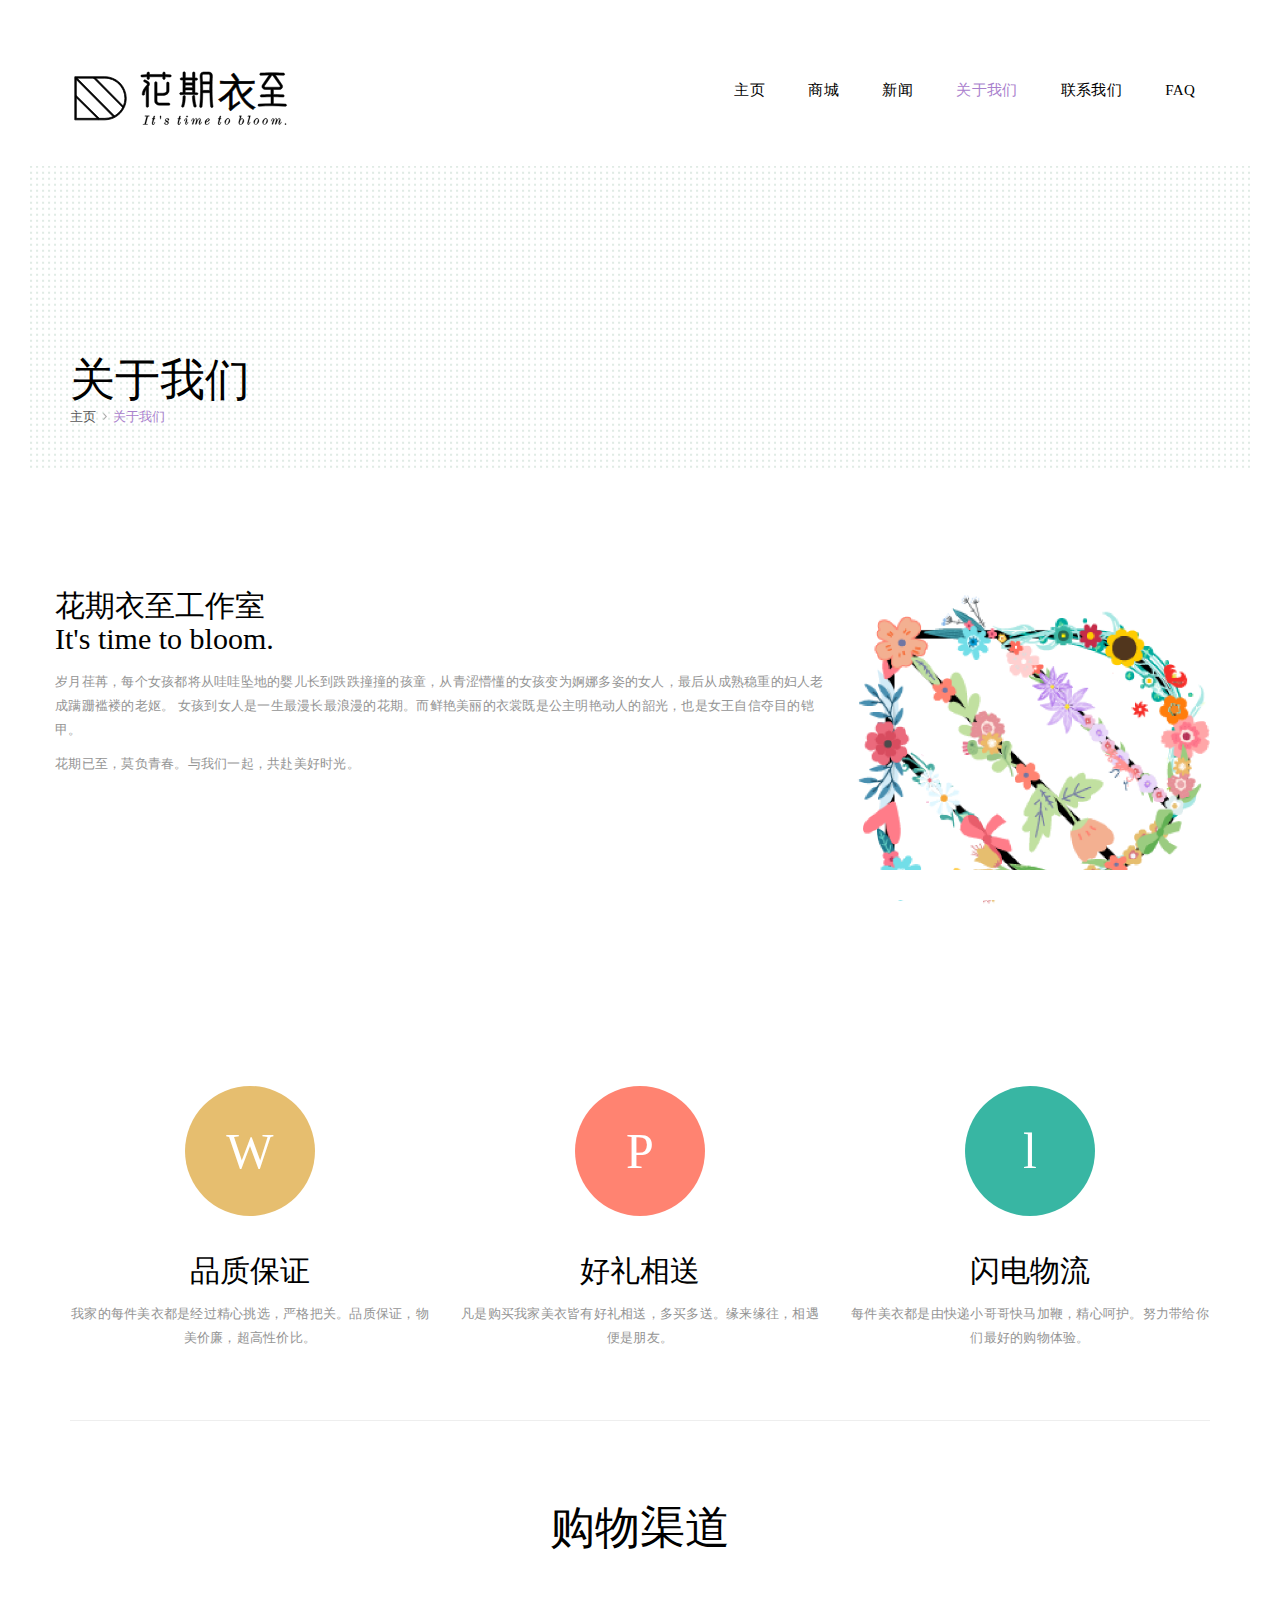
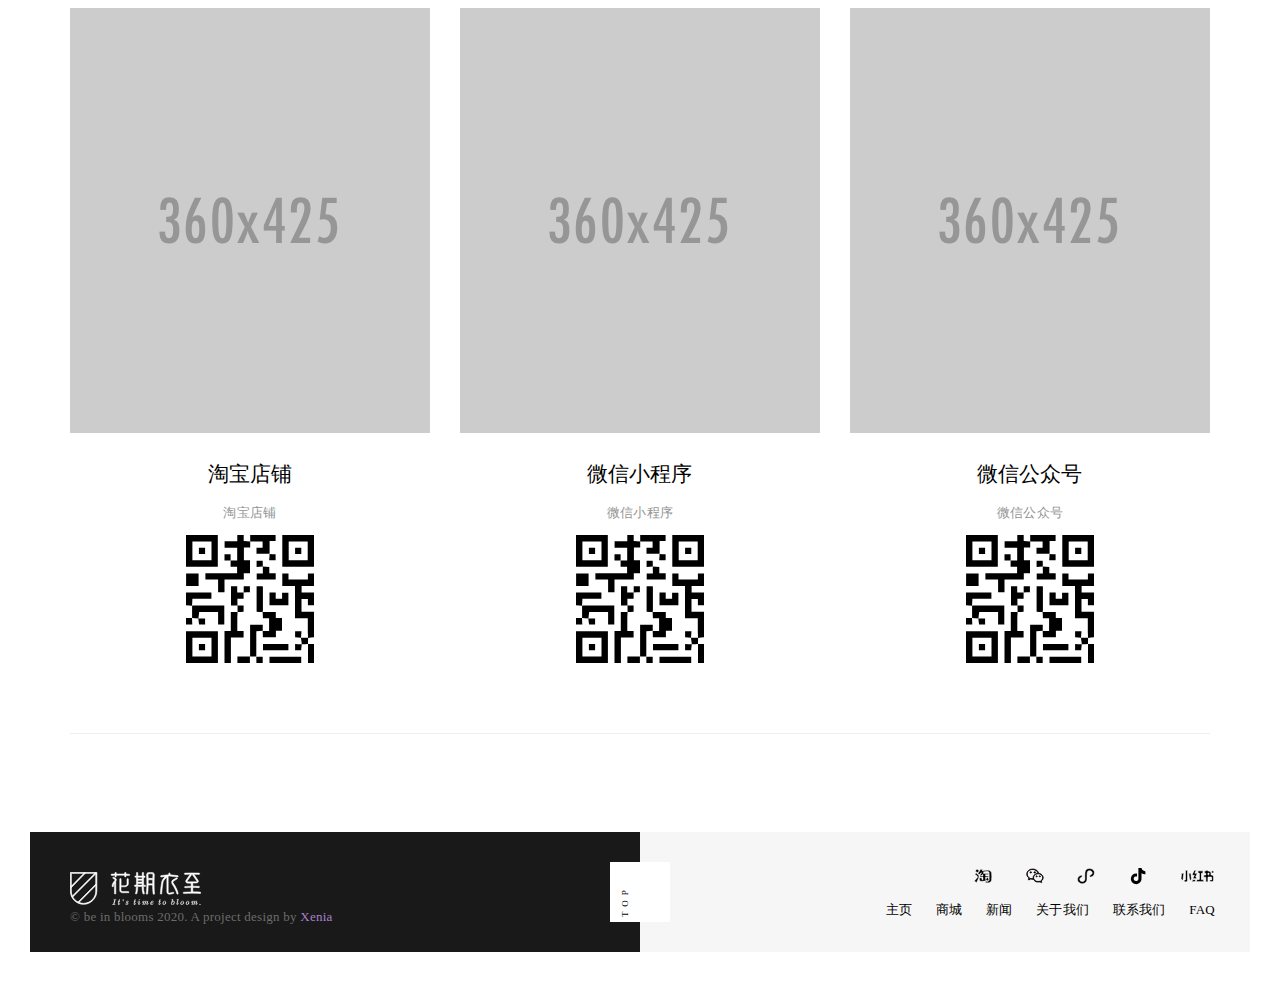
==== commit 440771cc: "change" ====
--- a/about.html
+++ b/about.html
@@ -1,285 +1,259 @@
 <!DOCTYPE html>
 <html lang="en">
-<head>
-	<meta charset="UTF-8">
-	<meta name="viewport" content="width=device-width, initial-scale=1">
-	<title>About | be in blooms</title>
-	
-	<meta name="description" content=""> 
-	<meta name="keywords" content="花期衣️至，女装，定制，工作室，连衣裙，下装，套装，上装" /> 
-	
-    <link rel="icon" type="images/favicon" href="images/favicon.png">
-	<link rel="stylesheet" type="text/css" href="css/linea-arrows.css">
-  	<link rel="stylesheet" type="text/css" href="css/linea-basic.css">
-  	<link rel="stylesheet" type="text/css" href="css/linea-ecommerce.css">
-  	<link rel="stylesheet" type="text/css" href="css/linea-basic-elaboration.css">
-  	<link rel="stylesheet" type="text/css" href="css/linea-music.css">
-  	<link rel="stylesheet" type="text/css" href="css/linea-software.css">
-  	<link rel="stylesheet" type="text/css" href="css/linea-weather.css">
-  	<link rel="stylesheet" type="text/css" href="css/owl.carousel.css">
-  	<link rel="stylesheet" type="text/css" href="css/jquery-ui.css">
-  	<link rel="stylesheet" type="text/css" href="css/chosen.css">
-  	<link rel="stylesheet" type="text/css" href="css/woocommerce.css">
-  	<link rel="stylesheet" type="text/css" href="css/style.css">
-</head>
-<body>
-	<header id="header" class="header header-v1" >
-	   <div class="main-header">
-	      <div class="main-header">
-	         <div class="logo"><a href="#"><img src="images/logo.svg" alt="logo" /></a></div>
-	         <div class="header-right">
-	            <a href="#" class="button-toggle toggle-mainmenu" data-toggle="nr-mainmenu">
-	               <div class="nr-menu-bar">
-	                  <span class="menu-bar"></span>
-	                  <span class="menu-bar"></span>
-	                  <span class="menu-bar"></span>
-	               </div>
-	               <span class="icon icon-arrows-slim-up"></span>
-	            </a> 
-	            <nav class="navigation-north-2">
-	              <ul>
-	                 <li class="menu-item-has-children">
-	                    <a href="index.html" title="">主页</a> 
-	                 </li>
-	                 <li class="menu-item-has-children">
-	                    <a href="shop.html">商城</a>
-	                 </li>
-	              	<li class="menu-item-has-children">
-	              	   <a href="blog.html">新闻</a> 
-	              	</li>  
-	              	<li class="menu-item-has-children active">
-	              	  <a href="about.html">关于我们</a>
-	              	</li>  
-	              	<li class="menu-item-has-children">
-	              	   <a href="contact.html">联系我们</a>
-	              	</li>  
-	              	<li class="menu-item-has-children">
-	              	   <a href="faq.html">FAQ</a>
-	              	</li> 		 
-	              </ul>
-	            </nav>
-	         </div>
-	      </div>
-	   </div>
-	   <!-- /.main-header -->
-	   <div class="toggle-header">  <!-- /.content-inner --> 
-	      <div id="nr-mainmenu" class="nr-mainmenu fullheight" >
-	         <div class="ts-mainmenu-inner">
-	            <nav class="navigation-north">
-	               <div class="toggle-dropdown-menu">
-	                  <ul> 
-	                     <li>
-	                         <a href="index.html" title="">主页</a> 
-	                     </li>
-	                      <li>
-	                        <a href="shop.html">商城</a>
-	                     </li>
-	                      <li>
-	                        <a href="blog.html">新闻</a> 
-	                     </li> 
-						 <li>
-						      <a href="about.html">关于我们</a>
-						  </li> 
-						 <li>
-						       <a href="contact.html">联系我们</a>
-						  </li> 
-						  <li>
-						     <a href="faq.html">FAQ</a>
-						   </li>  
-	                  </ul>
-	               </div>
-	            </nav> 
-	         </div>
-	         <!-- /.ts-mainmenu-inner -->
-	      </div>
-	      <!-- /nr-mainmenu -->
-	      <div id="nr-cart-header" class="nr-cart-header fullheight">
-	         <div class="widget shoping-cart-widget">
-	            <h5>Your cart</h5>
-	            <div class="widget_shopping_cart_content">
-	               <ul class="cart_list product_list_widget">
-	                  <li>
-	                     <a title="Remove this item" class="remove" href="#">×</a>
-	                     <a href="#" class="thumb-product"><img src="images/73x84.png" alt=""></a>
-	                     <div class="widget-cart-title-product">
-	                        <a href="#">Over Tropics Shirt</a>
-	                        <span class="quantity">Qty: 1</span>
-	                        <span class="amount">$300.00</span>
-	                     </div>
-	                  </li>
-	                  <li>
-	                     <a title="Remove this item" class="remove" href="#">×</a>
-	                     <a href="#" class="thumb-product"><img src="images/73x84.png" alt=""></a>
-	                     <div class="widget-cart-title-product">
-	                        <a href="#">Over Tropics Shirt</a>
-	                        <span class="quantity">Qty: 1</span>
-	                        <span class="amount">$300.00</span>
-	                     </div>
-	                  </li>
-	               </ul>
-	               <p class="total"><strong>Subtotal:</strong> <span class="amount">$600.00</span></p>
-	               <p class="buttons">
-	                  <a class="button wc-forward" href="#">View Cart</a>
-	                  <a class="button checkout wc-forward" href="#">Checkout</a>
-	               </p>
-	            </div>
-	         </div>
-	      </div>
-	   </div>
-	   <!-- /.toggle-header -->
-	</header>
-	<section class="page-banner">
-		<h2 class="page-title">关于我们</h2>
-	</section>
-	<section id="main-container" class="main-container">
-		<div class="section-iconboxes-firts container">
-			<div class="row">
-				<div class="col-md-8 col-sm-8 col-60">
-					<div class="nr_wrapper_about">
-						<h4>花期衣至工作室<br> It's time to bloom.</h4>
-					</div>
-					<div class="nr_wrapper_about_content">
-						<p>岁月荏苒，每个女孩都将从哇哇坠地的婴儿长到跌跌撞撞的孩童，从青涩懵懂的女孩变为婀娜多姿的女人，最后从成熟稳重的妇人老成蹒跚褴褛的老妪。
-						女孩到女人是一生最漫长最浪漫的花期。而鲜艳美丽的衣裳既是公主明艳动人的韶光，也是女王自信夺目的铠甲。</p>
-						<p>花期已至，莫负青春。与我们一起，共赴美好时光。</p>
-					</div>
-					
-				</div>
-				<div class="col-md-4 col-sm-4 col-40">
-					<div class="nr_wrapper_images">
-						<img src="images/about/ab1.png" class="center-block" alt="">
-					</div>
-				</div>
-			</div>
-		</div> 
-		<div class="section-iconboxes-two section-iconboxes-iconstyle">
-			<div class="container">
+	<head>
+		<meta charset="UTF-8">
+		<meta name="viewport" content="width=device-width, initial-scale=1">
+		<title>About | dress blooms</title>
+
+		<meta name="description" content="">
+		<meta name="keywords" content="花期衣️至，女装，定制，工作室，连衣裙，下装，套装，上装" />
+
+		<link rel="icon" type="images/favicon" href="images/favicon.png">
+		<link rel="stylesheet" type="text/css" href="css/linea-arrows.css">
+		<link rel="stylesheet" type="text/css" href="css/linea-basic.css">
+		<link rel="stylesheet" type="text/css" href="css/linea-ecommerce.css">
+		<link rel="stylesheet" type="text/css" href="css/linea-basic-elaboration.css">
+		<link rel="stylesheet" type="text/css" href="css/linea-music.css">
+		<link rel="stylesheet" type="text/css" href="css/linea-software.css">
+		<link rel="stylesheet" type="text/css" href="css/linea-weather.css">
+		<link rel="stylesheet" type="text/css" href="css/owl.carousel.css">
+		<link rel="stylesheet" type="text/css" href="css/jquery-ui.css">
+		<link rel="stylesheet" type="text/css" href="css/chosen.css">
+		<link rel="stylesheet" type="text/css" href="css/woocommerce.css">
+		<link rel="stylesheet" type="text/css" href="css/style.css">
+	</head>
+	<body>
+		<header id="header" class="header header-v1">
+			<div class="main-header">
+				<div class="main-header">
+					<div class="logo"><a href="#"><img src="images/logo.svg" alt="logo" /></a></div>
+					<div class="header-right">
+						<a href="#" class="button-toggle toggle-mainmenu" data-toggle="nr-mainmenu">
+							<div class="nr-menu-bar">
+								<span class="menu-bar"></span>
+								<span class="menu-bar"></span>
+								<span class="menu-bar"></span>
+							</div>
+							<span class="icon icon-arrows-slim-up"></span>
+						</a>
+						<nav class="navigation-north-2">
+							<ul>
+								<li class="menu-item-has-children">
+									<a href="index.html" title="">主页</a>
+								</li>
+								<li class="menu-item-has-children">
+									<a href="shop.html">商城</a>
+								</li>
+								<li class="menu-item-has-children">
+									<a href="blog.html">新闻</a>
+								</li>
+								<li class="menu-item-has-children active">
+									<a href="about.html">关于我们</a>
+								</li>
+								<li class="menu-item-has-children">
+									<a href="contact.html">联系我们</a>
+								</li>
+								<li class="menu-item-has-children">
+									<a href="faq.html">FAQ</a>
+								</li>
+							</ul>
+						</nav>
+					</div>
+				</div>
+			</div>
+			<!-- /.main-header -->
+			<div class="toggle-header">
+				<!-- /.content-inner -->
+				<div id="nr-mainmenu" class="nr-mainmenu fullheight">
+					<div class="ts-mainmenu-inner">
+						<nav class="navigation-north">
+							<div class="toggle-dropdown-menu">
+								<ul>
+									<li>
+										<a href="index.html" title="">主页</a>
+									</li>
+									<li>
+										<a href="shop.html">商城</a>
+									</li>
+									<li>
+										<a href="blog.html">新闻</a>
+									</li>
+									<li>
+										<a href="about.html">关于我们</a>
+									</li>
+									<li>
+										<a href="contact.html">联系我们</a>
+									</li>
+									<li>
+										<a href="faq.html">FAQ</a>
+									</li>
+								</ul>
+							</div>
+						</nav>
+					</div>
+					<!-- /.ts-mainmenu-inner -->
+				</div>
+				<!-- /nr-mainmenu -->
+			</div>
+			<!-- /.toggle-header -->
+		</header>
+		<section class="page-banner">
+			<h2 class="page-title">关于我们</h2>
+			<nav class="woocommerce-breadcrumb"><a href="index.html">主页</a>关于我们</nav>
+		</section>
+		<section id="main-container" class="main-container">
+			<div class="section-iconboxes-firts container">
 				<div class="row">
-					<div class="col-sm-4 col-33">
-						<div class="ts-icon-boxes iconbox-style2 yellow">
-							<div class="iconbox-title">
-								<span class="icon icon-basic-heart"></span>
-								<h4>品质保证</h4>
-							</div>
-							<p>我家的每件美衣都是经过精心挑选，严格把关。品质保证，物美价廉，超高性价比。</p>
-						</div>
-					</div>
-					<div class="col-sm-4 col-33">
-						<div class="ts-icon-boxes iconbox-style2 red">
-							<div class="iconbox-title">
-								<span class="icon icon-ecommerce-gift"></span>
-								<h4>好礼相送</h4>
-							</div>
-							<p>凡是购买我家美衣皆有好礼相送，多买多送。缘来缘往，相遇便是朋友。</p>
-						</div>
-					</div>
-					<div class="col-sm-4 col-33">
-						<div class="ts-icon-boxes iconbox-style2 blue">
-							<div class="iconbox-title">
-								<span class="icon icon-basic-bolt"></span>
-								<h4>闪电物流</h4>
-							</div>
-							<p>每件美衣都是由快递小哥哥快马加鞭，精心呵护。努力带给你们最好的购物体验。</p></div>
-					</div>
-				</div>
-				<div class="nr-line">  
-		            <div class="line" >
-		                
-		            </div><!-- /.separator separator-simple separator-solid -->
-		    	</div>
-			</div>
-		</div>
-		<div class="section-iconboxes-three section-iconboxes-ourteam">
-			<div class="container">
-				<div class="row">
-					<div class="title-ourteam">
-						<h2 class="text-center">购物渠道</h2>
-					</div>
-					<div class="col-md-4 col-sm-4 col-33">
-						<div class="nr-ourteams">
-							<div class="ourteams-images">
-								<figure><img src="images/about/360x425.png" alt=""></figure> 
-							</div>
-							<div class="ourteams-text">
-								<div class="mem-bottom">
-		                        <h5>淘宝店铺</h5> 
-		                        <p>淘宝店铺</p>
-								<div class="qr1">&nbsp;</div> 
-		                    </div>
-							</div>
-						</div>
-					</div>
-					<div class="col-md-4 col-sm-4 col-33">
-						<div class="nr-ourteams">
-							<div class="ourteams-images">
-								<figure><img src="images/about/360x425.png" alt=""></figure>
-								</div>
-							<div class="ourteams-text">
-								<div class="mem-bottom">
-		                        <h5>微信小程序</h5> 
-		                        <p>微信小程序</p>
-								<div class="qr2">&nbsp;</div> 
-		                    </div>
-							</div>
-						</div>
-					</div>
-					<div class="col-md-4 col-sm-4 col-33">
-						<div class="nr-ourteams">
-							<div class="ourteams-images">
-								<figure><img src="images/about/360x425.png" alt=""></figure>
-								</div>
-							<div class="ourteams-text">
-								<div class="mem-bottom">
-		                        <h5>微信公众号</h5> 
-		                        <p>微信公众号</p>
-								<div class="qr3">&nbsp;</div> 
-		                    </div>
-							</div>
-						</div>
-					</div>
-				</div>
-				<div class="nr-line">  
-		            <div class="line" >
-		            </div><!-- /.separator separator-simple separator-solid -->
-		    	</div>
-			</div>
-		</div>
-	</section>
-	<footer>
-	  <div class="left-footer">
-	     <div class="logo-footer"><a href="#"><img src="images/logo_footer.svg" alt=""></a></div>
-	     <div class="copyright"><p>© be in blooms 2020. A project design by <a href="#">Xenia</a></p></div>
-	  </div>
-      <div class="right-footer">
-        <ul class="ts-social-footer">
-           <li><a href="#" class="icon-bg01">&nbsp;</a></li>
-           <li><a href="#" class="icon-bg02">&nbsp;</a></li>
-           <li><a href="#" class="icon-bg03">&nbsp;</a></li>
-           <li><a href="#" class="icon-bg04">&nbsp;</a></li>
-        </ul>
-         <ul class="menu-footer">
-            <li> <a href="index.html" title="">主页</a></li>
-            <li> <a href="shop.html">商城</a></li>
-            <li> <a href="blog.html">新闻</a> </li>
-            <li> <a href="about.html">关于我们</a></li>
-            <li> <a href="contact.html">联系我们</a></li>
-            <li> <a href="faq.html">FAQ</a></li>   
-         </ul> 
-      </div>
-      <a href="#" class="backtotop hidden-xs">
-         <span class="text-totop">Top</span>
-         <span class="icon icon-arrows-slim-right"></span>
-      </a>
-   </footer>
-	<script type="text/javascript" src="js/jquery-1.11.3.min.js"></script>
-      <script type="text/javascript" src="js/jquery-ui.js"></script>
-      <script type="text/javascript" src="js/owl.carousel.min.js"></script>
-      <script type="text/javascript" src="js/chosen.jquery.min.js"></script>
-      <script type="text/javascript" src="js/isotope.pkgd.js"></script>
-      <script type="text/javascript" src="js/packery-mode.pkgd.min.js"></script>
-      <script type='text/javascript' src='js/debounced-resize/jquery.debouncedresize.js'></script>
-      <script type="text/javascript" src="js/nicescroll/jquery.nicescroll.min.js"></script>
-      <script src="js/front-end.js"></script>
-      <script src="js/custom.js"></script>
-</body>
-</html>+					<div class="col-md-8 col-sm-8 col-60">
+						<div class="nr_wrapper_about">
+							<h4>花期衣至工作室<br> It's time to bloom.</h4>
+						</div>
+						<div class="nr_wrapper_about_content">
+							<p>岁月荏苒，每个女孩都将从哇哇坠地的婴儿长到跌跌撞撞的孩童，从青涩懵懂的女孩变为婀娜多姿的女人，最后从成熟稳重的妇人老成蹒跚褴褛的老妪。
+								女孩到女人是一生最漫长最浪漫的花期。而鲜艳美丽的衣裳既是公主明艳动人的韶光，也是女王自信夺目的铠甲。</p>
+							<p>花期已至，莫负青春。与我们一起，共赴美好时光。</p>
+						</div>
+
+					</div>
+					<div class="col-md-4 col-sm-4 col-40">
+						<div class="nr_wrapper_images">
+							<img src="images/about/ab1.png" class="center-block" alt="">
+						</div>
+					</div>
+				</div>
+			</div>
+			<div class="section-iconboxes-two section-iconboxes-iconstyle">
+				<div class="container">
+					<div class="row">
+						<div class="col-sm-4 col-33">
+							<div class="ts-icon-boxes iconbox-style2 yellow">
+								<div class="iconbox-title">
+									<span class="icon icon-basic-heart"></span>
+									<h4>品质保证</h4>
+								</div>
+								<p>我家的每件美衣都是经过精心挑选，严格把关。品质保证，物美价廉，超高性价比。</p>
+							</div>
+						</div>
+						<div class="col-sm-4 col-33">
+							<div class="ts-icon-boxes iconbox-style2 red">
+								<div class="iconbox-title">
+									<span class="icon icon-ecommerce-gift"></span>
+									<h4>好礼相送</h4>
+								</div>
+								<p>凡是购买我家美衣皆有好礼相送，多买多送。缘来缘往，相遇便是朋友。</p>
+							</div>
+						</div>
+						<div class="col-sm-4 col-33">
+							<div class="ts-icon-boxes iconbox-style2 blue">
+								<div class="iconbox-title">
+									<span class="icon icon-basic-bolt"></span>
+									<h4>闪电物流</h4>
+								</div>
+								<p>每件美衣都是由快递小哥哥快马加鞭，精心呵护。努力带给你们最好的购物体验。</p>
+							</div>
+						</div>
+					</div>
+					<div class="nr-line">
+						<div class="line">
+
+						</div><!-- /.separator separator-simple separator-solid -->
+					</div>
+				</div>
+			</div>
+			<div class="section-iconboxes-three section-iconboxes-ourteam">
+				<div class="container">
+					<div class="row">
+						<div class="title-ourteam">
+							<h2 class="text-center">购物渠道</h2>
+						</div>
+						<div class="col-md-4 col-sm-4 col-33">
+							<div class="nr-ourteams">
+								<div class="ourteams-images">
+									<figure><img src="images/about/360x425.png" alt=""></figure>
+								</div>
+								<div class="ourteams-text">
+									<div class="mem-bottom">
+										<h5>淘宝店铺</h5>
+										<p>淘宝店铺</p>
+										<div class="qr1">&nbsp;</div>
+									</div>
+								</div>
+							</div>
+						</div>
+						<div class="col-md-4 col-sm-4 col-33">
+							<div class="nr-ourteams">
+								<div class="ourteams-images">
+									<figure><img src="images/about/360x425.png" alt=""></figure>
+								</div>
+								<div class="ourteams-text">
+									<div class="mem-bottom">
+										<h5>微信小程序</h5>
+										<p>微信小程序</p>
+										<div class="qr2">&nbsp;</div>
+									</div>
+								</div>
+							</div>
+						</div>
+						<div class="col-md-4 col-sm-4 col-33">
+							<div class="nr-ourteams">
+								<div class="ourteams-images">
+									<figure><img src="images/about/360x425.png" alt=""></figure>
+								</div>
+								<div class="ourteams-text">
+									<div class="mem-bottom">
+										<h5>微信公众号</h5>
+										<p>微信公众号</p>
+										<div class="qr3">&nbsp;</div>
+									</div>
+								</div>
+							</div>
+						</div>
+					</div>
+					<div class="nr-line">
+						<div class="line">
+						</div><!-- /.separator separator-simple separator-solid -->
+					</div>
+				</div>
+			</div>
+		</section>
+		<footer>
+			<div class="left-footer">
+				<div class="logo-footer"><a href="#"><img src="images/logo_footer.svg" alt=""></a></div>
+				<div class="copyright">
+					<p>© be in blooms 2020. A project design by <a href="#">Xenia</a></p>
+				</div>
+			</div>
+			<div class="right-footer">
+				<ul class="ts-social-footer">
+					<li><a href="#" class="icon-bg01">&nbsp;</a></li>
+					<li><a href="#" class="icon-bg02">&nbsp;</a></li>
+					<li><a href="#" class="icon-bg03">&nbsp;</a></li>
+					<li><a href="#" class="icon-bg04">&nbsp;</a></li>
+					<li><a href="#" class="icon-bg05">&nbsp;</a></li>
+				</ul>
+				<ul class="menu-footer">
+					<li> <a href="index.html" title="">主页</a></li>
+					<li> <a href="shop.html">商城</a></li>
+					<li> <a href="blog.html">新闻</a> </li>
+					<li> <a href="about.html">关于我们</a></li>
+					<li> <a href="contact.html">联系我们</a></li>
+					<li> <a href="faq.html">FAQ</a></li>
+				</ul>
+			</div>
+			<a href="#" class="backtotop hidden-xs">
+				<span class="text-totop">Top</span>
+				<span class="icon icon-arrows-slim-right"></span>
+			</a>
+		</footer>
+		<script type="text/javascript" src="js/jquery-1.11.3.min.js"></script>
+		<script type="text/javascript" src="js/jquery-ui.js"></script>
+		<script type="text/javascript" src="js/owl.carousel.min.js"></script>
+		<script type="text/javascript" src="js/chosen.jquery.min.js"></script>
+		<script type="text/javascript" src="js/isotope.pkgd.js"></script>
+		<script type="text/javascript" src="js/packery-mode.pkgd.min.js"></script>
+		<script type="text/javascript" src="js/debounced-resize/jquery.debouncedresize.js"></script>
+		<script type="text/javascript" src="js/nicescroll/jquery.nicescroll.min.js"></script>
+		<script type="text/javascript" src="js/front-end.js"></script>
+		<script type="text/javascript" src="js/custom.js"></script>
+	</body>
+</html>
--- a/css/linea-arrows.css
+++ b/css/linea-arrows.css
@@ -1,16 +1,5 @@
 @charset "UTF-8";
 
-@font-face {
-  font-family: "linea-arrows-10";
-  src:url("../fonts/linea-arrows-10.eot");
-  src:url("../fonts/linea-arrows-10.eot?#iefix") format("embedded-opentype"),
-    url("../fonts/linea-arrows-10.woff") format("woff"),
-    url("../fonts/linea-arrows-10.ttf") format("truetype"),
-    url("../fonts/linea-arrows-10.svg#linea-arrows-10") format("svg");
-  font-weight: normal;
-  font-style: normal;
-
-}
 
 [data-icon]:before {
   font-family: "linea-arrows-10" !important;
--- a/css/linea-basic.css
+++ b/css/linea-basic.css
@@ -1,17 +1,6 @@
 @charset "UTF-8";
 
-@font-face {
-  font-family: "linea-basic-10";
-  src:url("../fonts/linea-basic-10.eot");
-  src:url("../fonts/linea-basic-10.eot?#iefix") format("embedded-opentype"),
-    url("../fonts/linea-basic-10.woff") format("woff"),
-    url("../fonts/linea-basic-10.ttf") format("truetype"),
-    url("../fonts/linea-basic-10.svg#linea-basic-10") format("svg");
-  font-weight: normal;
-  font-style: normal;
-
-}
-
+ 
 [data-icon]:before {
   font-family: "linea-basic-10" !important;
   content: attr(data-icon);
--- a/css/linea-ecommerce.css
+++ b/css/linea-ecommerce.css
@@ -1,17 +1,6 @@
 @charset "UTF-8";
 
-@font-face {
-  font-family: "linea-ecommerce-10";
-  src:url("../fonts/linea-ecommerce-10.eot");
-  src:url("../fonts/linea-ecommerce-10.eot?#iefix") format("embedded-opentype"),
-    url("../fonts/linea-ecommerce-10.woff") format("woff"),
-    url("../fonts/linea-ecommerce-10.ttf") format("truetype"),
-    url("../fonts/linea-ecommerce-10.svg#linea-ecommerce-10") format("svg");
-  font-weight: normal;
-  font-style: normal;
-
-}
-
+ 
 [data-icon]:before {
   font-family: "linea-ecommerce-10" !important;
   content: attr(data-icon);
--- a/css/linea-basic-elaboration.css
+++ b/css/linea-basic-elaboration.css
@@ -1,17 +1,5 @@
 @charset "UTF-8";
-
-@font-face {
-  font-family: "linea-basic-elaboration-10";
-  src:url("../fonts/linea-basic-elaboration-10.eot");
-  src:url("../fonts/linea-basic-elaboration-10.eot?#iefix") format("embedded-opentype"),
-    url("../fonts/linea-basic-elaboration-10.woff") format("woff"),
-    url("../fonts/linea-basic-elaboration-10.ttf") format("truetype"),
-    url("../fonts/linea-basic-elaboration-10.svg#linea-basic-elaboration-10") format("svg");
-  font-weight: normal;
-  font-style: normal;
-
-}
-
+ 
 [data-icon]:before {
   font-family: "linea-basic-elaboration-10" !important;
   content: attr(data-icon);
--- a/css/linea-music.css
+++ b/css/linea-music.css
@@ -1,17 +1,6 @@
 @charset "UTF-8";
 
-@font-face {
-  font-family: "linea-music-10";
-  src:url("../fonts/linea-music-10.eot");
-  src:url("../fonts/linea-music-10.eot?#iefix") format("embedded-opentype"),
-    url("../fonts/linea-music-10.woff") format("woff"),
-    url("../fonts/linea-music-10.ttf") format("truetype"),
-    url("../fonts/linea-music-10.svg#linea-music-10") format("svg");
-  font-weight: normal;
-  font-style: normal;
-
-}
-
+ 
 [data-icon]:before {
   font-family: "linea-music-10" !important;
   content: attr(data-icon);
--- a/css/linea-software.css
+++ b/css/linea-software.css
@@ -1,17 +1,6 @@
 @charset "UTF-8";
 
-@font-face {
-  font-family: "linea-software-10";
-  src:url("../fonts/linea-software-10.eot");
-  src:url("../fonts/linea-software-10.eot?#iefix") format("embedded-opentype"),
-    url("../fonts/linea-software-10.woff") format("woff"),
-    url("../fonts/linea-software-10.ttf") format("truetype"),
-    url("../fonts/linea-software-10.svg#linea-software-10") format("svg");
-  font-weight: normal;
-  font-style: normal;
-
-}
-
+ 
 [data-icon]:before {
   font-family: "linea-software-10" !important;
   content: attr(data-icon);
--- a/css/linea-weather.css
+++ b/css/linea-weather.css
@@ -1,17 +1,5 @@
 @charset "UTF-8";
-
-@font-face {
-  font-family: "linea-weather-10";
-  src:url("../fonts/linea-weather-10.eot");
-  src:url("../fonts/linea-weather-10.eot?#iefix") format("embedded-opentype"),
-    url("../fonts/linea-weather-10.woff") format("woff"),
-    url("../fonts/linea-weather-10.ttf") format("truetype"),
-    url("../fonts/linea-weather-10.svg#linea-weather-10") format("svg");
-  font-weight: normal;
-  font-style: normal;
-
-}
-
+ 
 [data-icon]:before {
   font-family: "linea-weather-10" !important;
   content: attr(data-icon);
--- a/css/style.css
+++ b/css/style.css
@@ -2634,34 +2634,7 @@
 
 .pe-7s-airplay:before {
   content: "\e67f"; }
-
-/** 1.1.3. Vendor library **/
-@font-face {
-  font-family: 'HelveticaNeue';
-  src: url("../fonts/HelveticaNeue.eot");
-  src: url("../fonts/HelveticaNeue.eot?#iefix") format("embedded-opentype"), url("../fonts/HelveticaNeue.woff2") format("woff2"), url("../fonts/HelveticaNeue.woff") format("woff"), url("../fonts/HelveticaNeue.ttf") format("truetype");
-  font-style: normal; }
-@font-face {
-  font-family: 'HelveticaNeue-Thin';
-  src: url("../fonts/helveticaneue-thin.eot");
-  src: url("../fonts/helveticaneue-thind41d.eot?#iefix") format("embedded-opentype"), url("../fonts/helveticaneue-thin.woff2") format("woff2"), url("../fonts/helveticaneue-thin.woff") format("woff"), url("../fonts/helveticaneue-thin.ttf") format("truetype");
-  font-weight: normal;
-  font-style: normal; }
-@font-face {
-  font-family: 'HelveticaNeue-Light';
-  src: url("../fonts/HelveticaNeueLight.eot");
-  src: url("../fonts/HelveticaNeueLight.eot?#iefix") format("embedded-opentype"), url("../fonts/HelveticaNeueLight.woff2") format("woff2"), url("../fonts/HelveticaNeueLight.woff") format("woff"), url("../fonts/HelveticaNeueLight.ttf") format("truetype");
-  font-weight: normal;
-  font-style: normal; }
-@font-face {
-  font-family: 'HelveticaNeue-Medium';
-  src: url("../fonts/HelveticaNeue-Medium.eot");
-  src: url("../fonts/HelveticaNeue-Mediumd41d.eot?#iefix") format("embedded-opentype"), url("../fonts/HelveticaNeue-Medium.woff2") format("woff2"), url("../fonts/HelveticaNeue-Medium.woff") format("woff"), url("../fonts/HelveticaNeue-Medium.ttf") format("truetype"), url("../fonts/HelveticaNeue-Medium.svg#HelveticaNeue-Medium") format("svg");
-  font-weight: normal;
-  font-style: normal; }
-/** 1.2. Bootstrap **/
-/*!Bootstrap v3.3.6 (http://getbootstrap.com)*/
-/*! normalize.css v3.0.3 | MIT License | github.com/necolas/normalize.css */
+ 
 html {
   font-family: sans-serif;
   -ms-text-size-adjust: 100%;
@@ -11417,9 +11390,12 @@
 .icon-bg03{ 
 	 background: url(../images/icon-03.svg) no-repeat;
 }
-.icon-bg04{ 
+.icon-bg04{  
+	 background: url(../images/icon-04.svg) no-repeat;
+}
+.icon-bg05{ 
 	 width: 35px !important; 
-	 background: url(../images/icon-04.svg) no-repeat;
+	 background: url(../images/icon-05.svg) no-repeat;
 }
 
 .ts-social-footer li a:hover {
@@ -11434,9 +11410,12 @@
 .icon-bg03:hover{ 
 	 background: url(../images/icon-003.svg) no-repeat;
 }
-.icon-bg04:hover{ 
+.icon-bg04:hover{  
+	 background: url(../images/icon-004.svg) no-repeat;
+}
+.icon-bg05:hover{ 
 	 width: 35px !important; 
-	 background: url(../images/icon-004.svg) no-repeat;
+	 background: url(../images/icon-005.svg) no-repeat;
 }
 .menu-footer {
   margin-top: 5px; }
@@ -13639,4 +13618,10 @@
       }
    }
    
-    +  .filter-breadcrumb-product  button{
+	  color: #000!important;
+	  background: none!important;
+  }
+ .filter-breadcrumb-product  .active{
+	 color: #a980cd!important;
+	 }